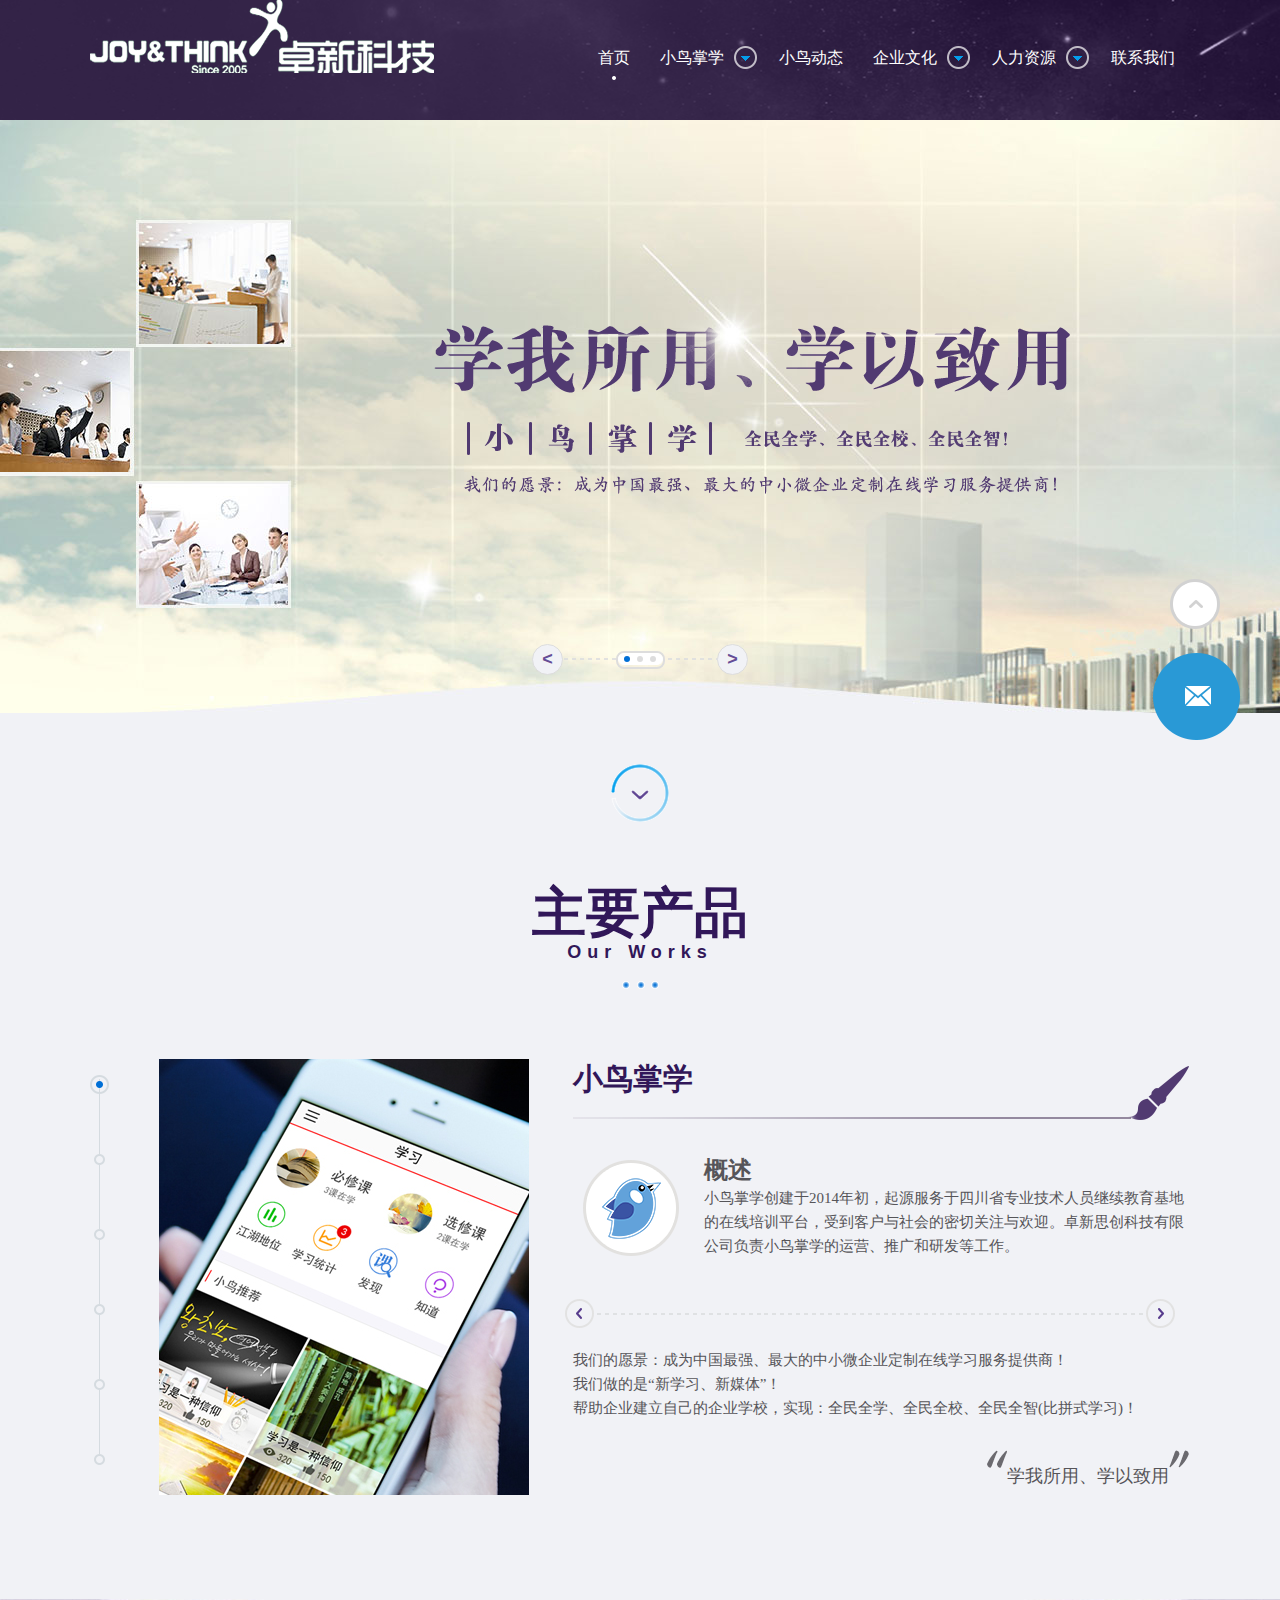
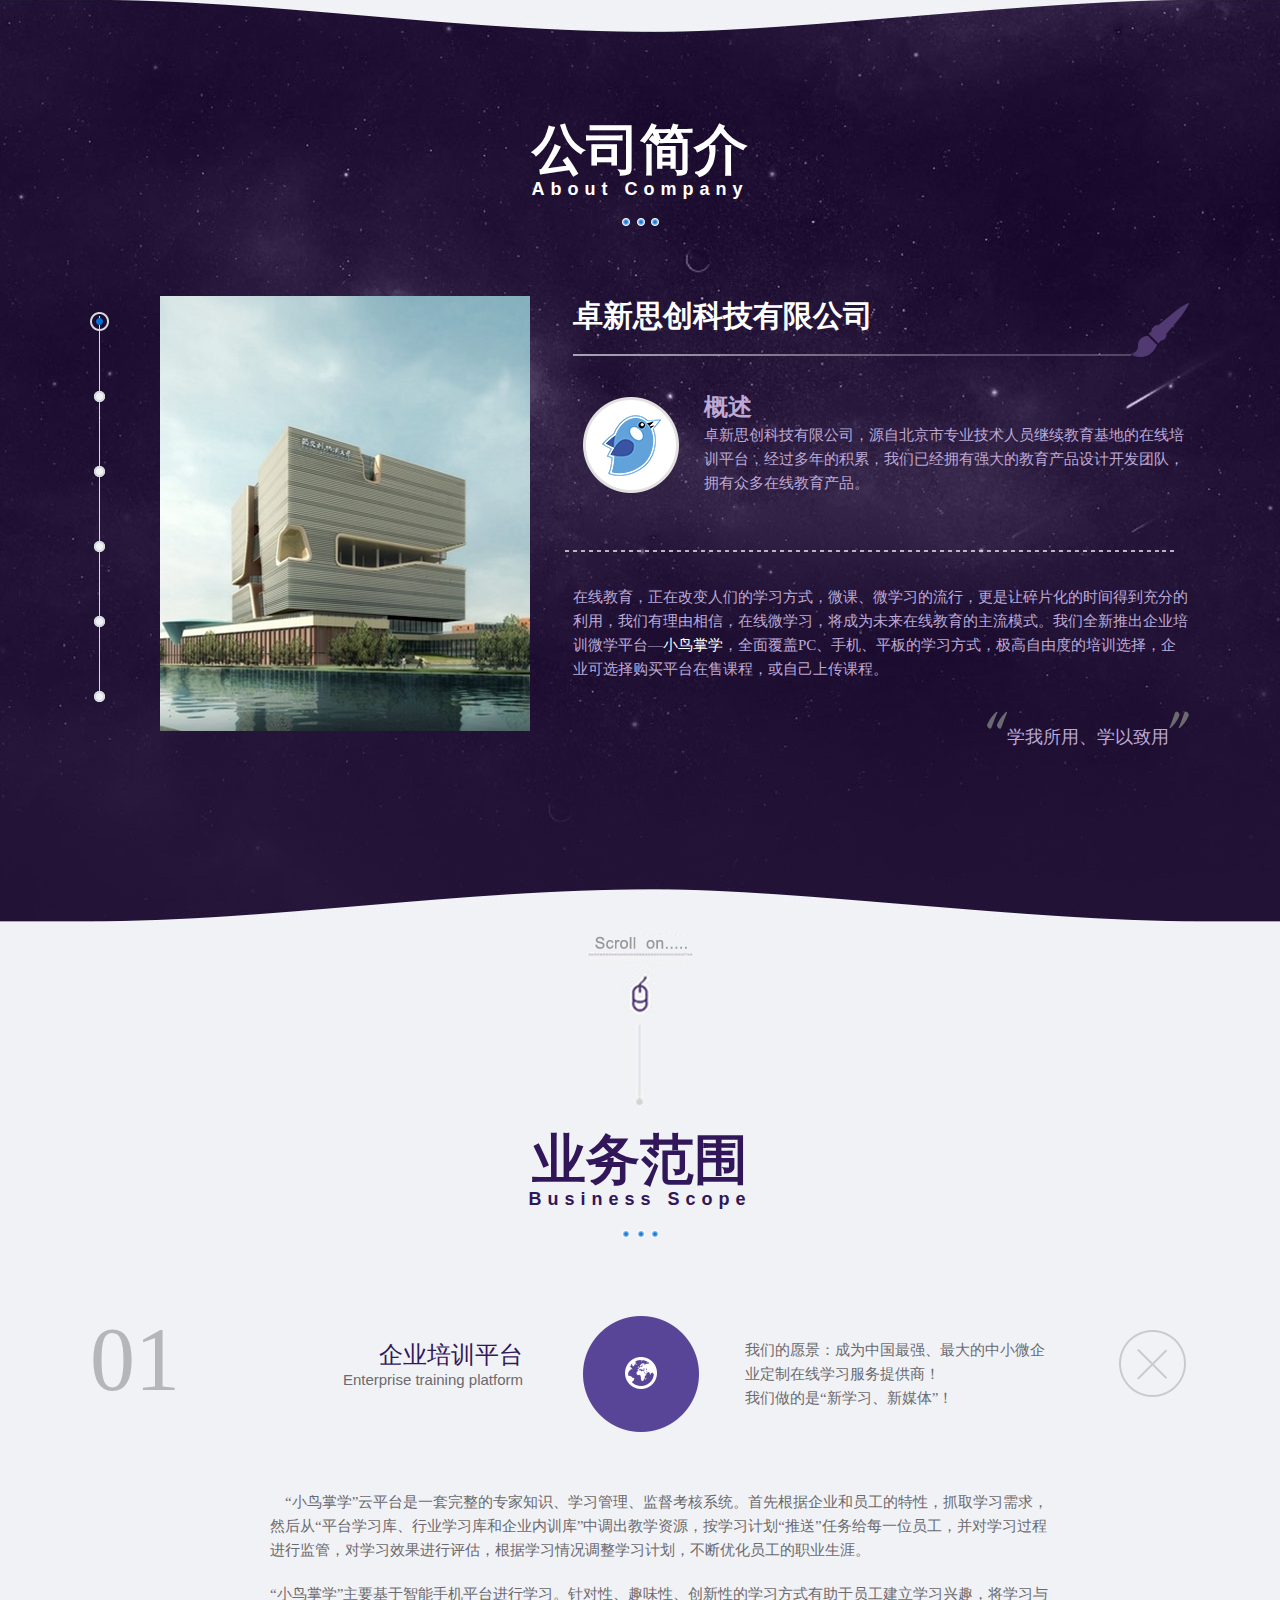
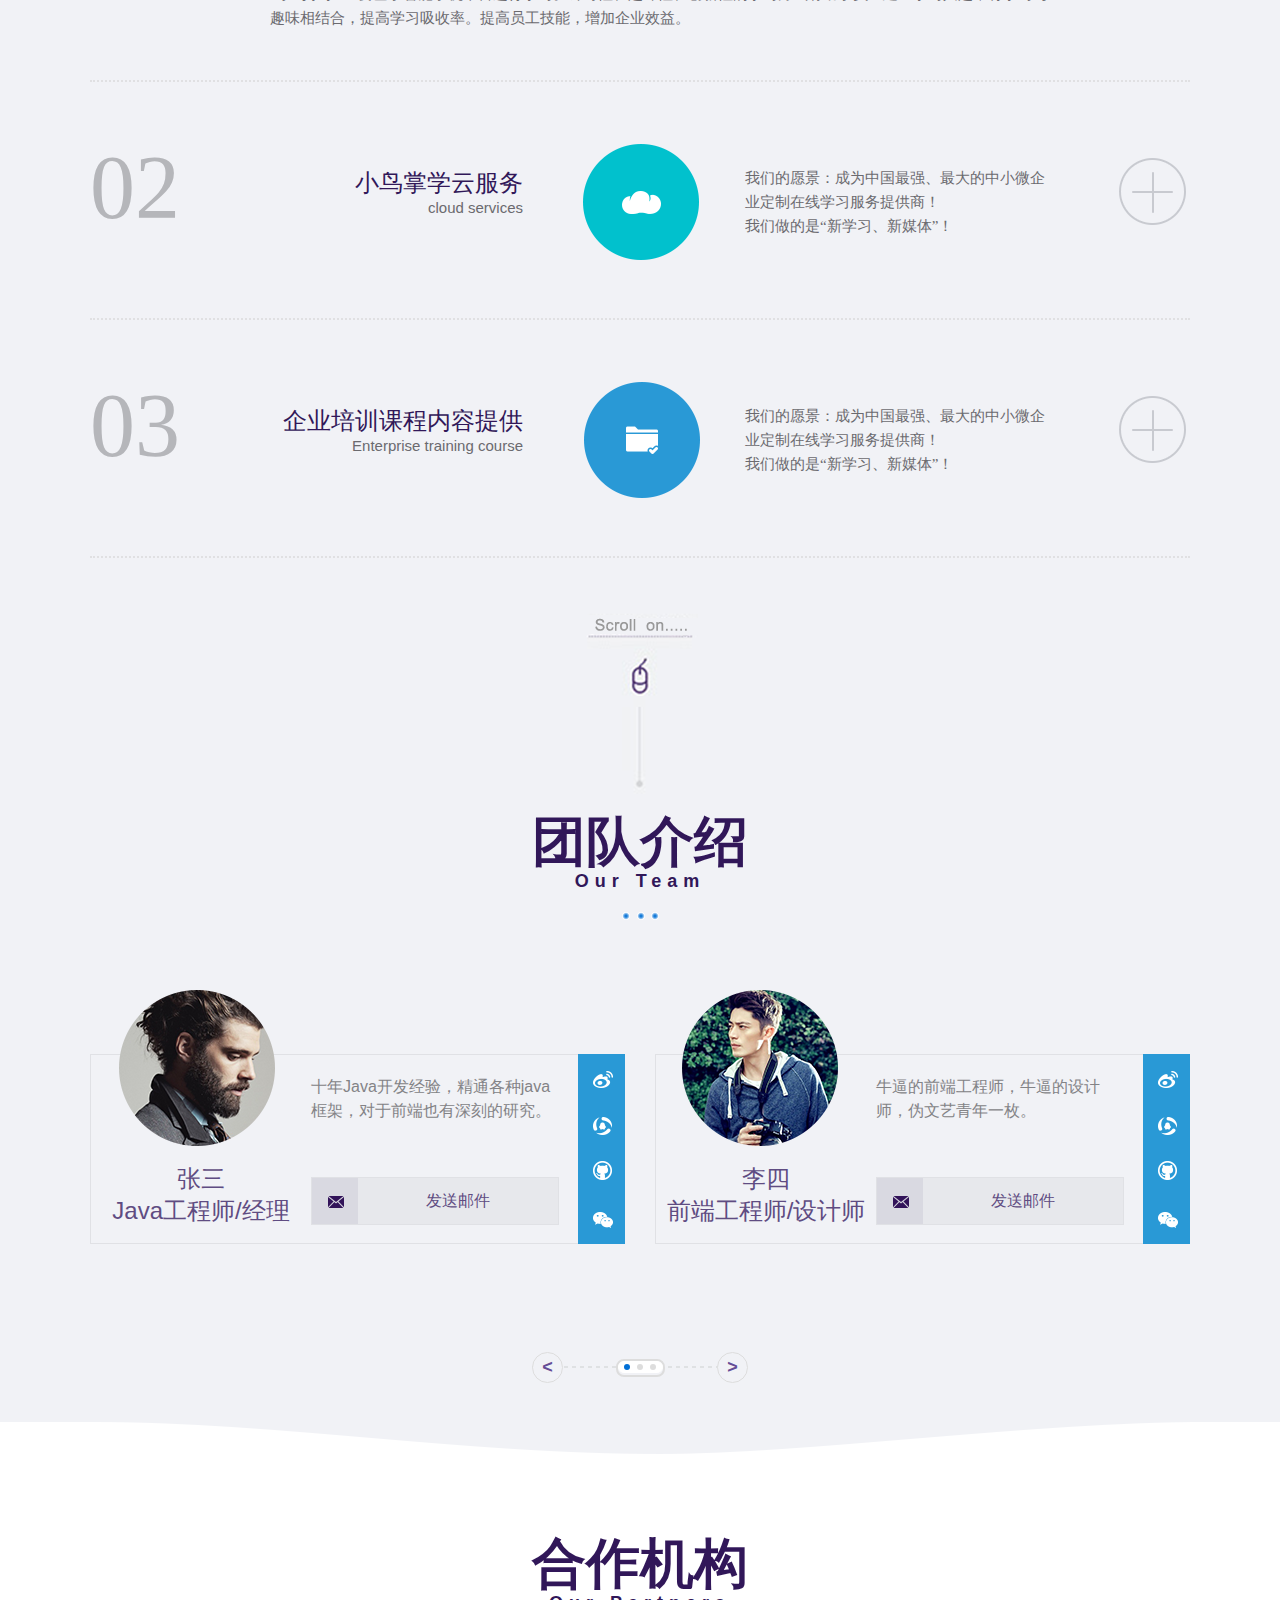
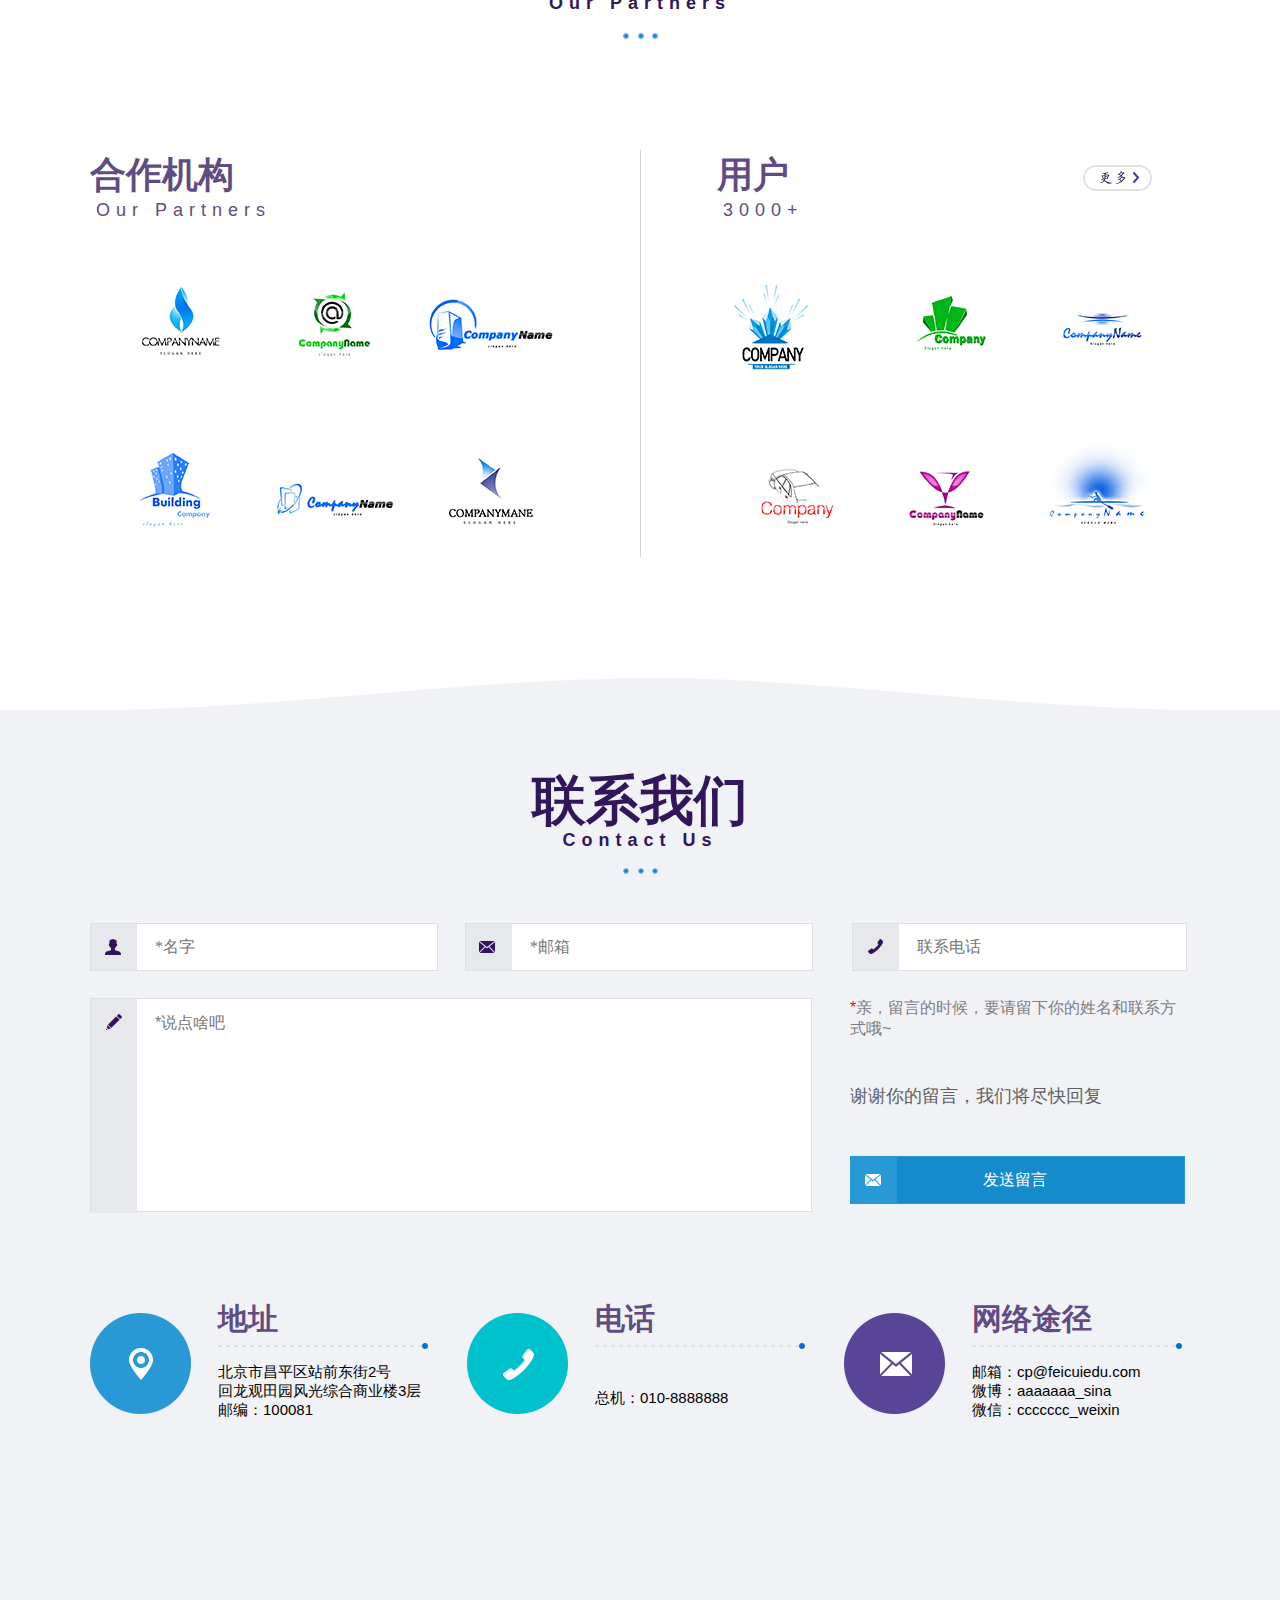
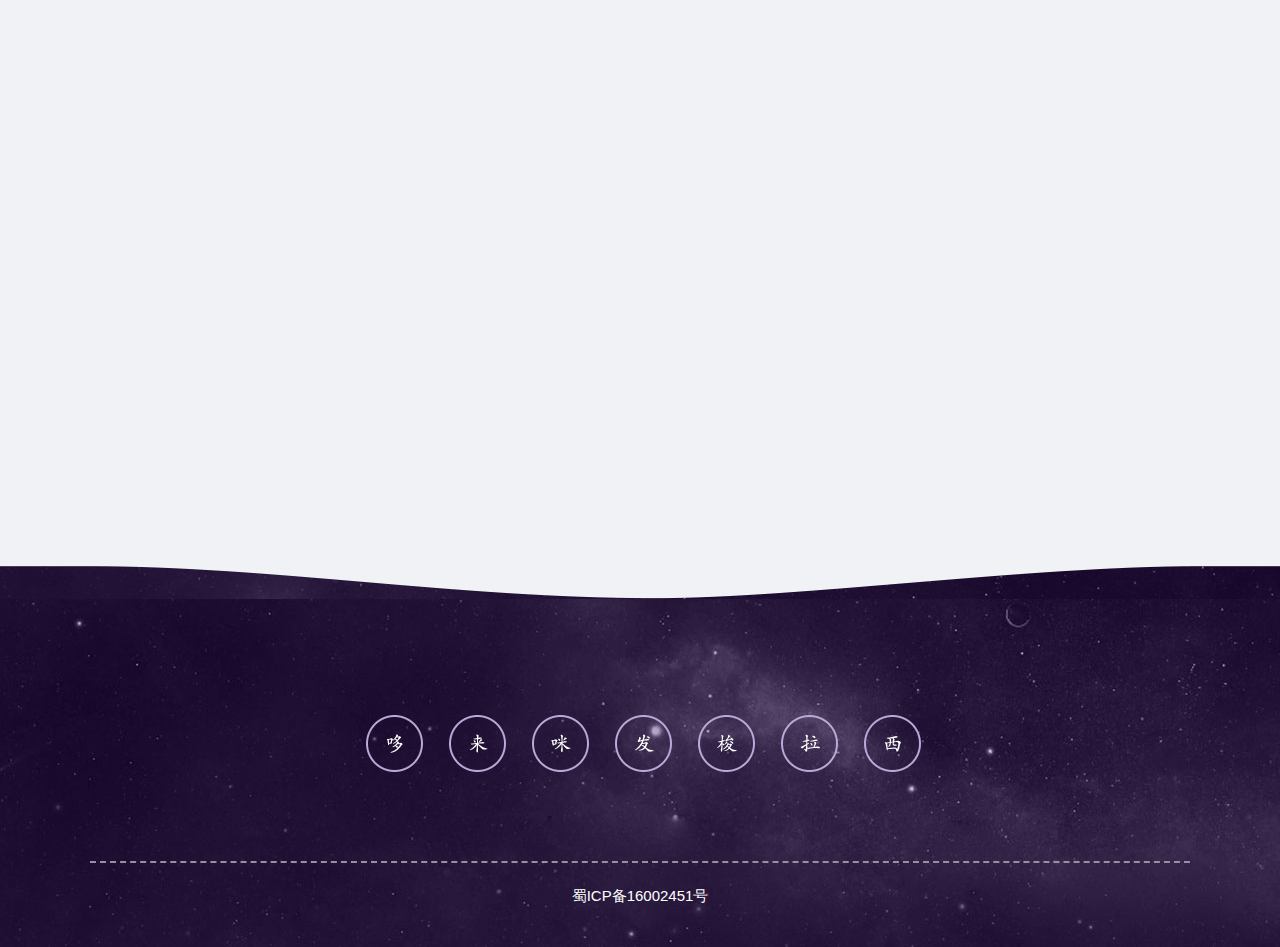
==== index.html @ 9afc0c56 "modify" ====
<!DOCTYPE html>
<html>
<head lang="en">
    <meta charset="UTF-8">
    <title>首页</title>
    <link rel="stylesheet" href="css/index.css"/>
    <link rel="stylesheet" href="css/animate.css"/>
    <link rel="stylesheet" href="css/common.css"/>
    <script src="js/jquery-1.8.3.min.js"></script>
    <script src="js/move.js"></script>
    <script src="js/index.js"></script>
    <script src="js/footer-music.js"></script>
    <script src="js/scroll-Top.js"></script>

</head>
<body>
    <!--头部导航开始-->
    <div class="header-box">
        <div class="header">
            <div class="logo"><img src="images/navlog.png" alt=""/></div>
            <div class="nav">
             <div class="navItem now"><a onclick="javascript:window.open('index.html');">首页</a></div>
             <div class="navItem downnav">
                 <a>小鸟掌学<span class="icon"></span></a>
                 <ul>
                     <li onclick="javascript:window.open('xiaoniaozhangxue.html');">小鸟掌学首页</li>
                     <li onclick="javascript:window.open('xiaoniaozhangxue.html#1');">小鸟掌学概述</li>
                     <li onclick="javascript:window.open('xiaoniaozhangxue.html#2');">对企业的价值</li>
                     <li onclick="javascript:window.open('xiaoniaozhangxue.html#3');">小鸟掌云</li>
                     <li>微课联盟</li>
                     <li onclick="javascript:window.open('xiaoniaozhangxue.html#4');">App下载</li>
                 </ul>
             </div>
             <div class="navItem"><a onclick="javascript:window.open('list.html?type=xiaoniaoNews');">小鸟动态</a></div>
             <div  class="navItem downnav">
                 <a>企业文化<span class="icon"></span></a>
                 <ul>
                     <li onclick="javascript:window.open('article.html?type=companyIdea');">公司理念</li>
                     <li onclick="javascript:window.open('article.html?type=companyCulture');">公司文化</li>
                     <li onclick="javascript:window.open('article.html?type=companyEnvironment');">公司氛围</li>
                 </ul>
             </div>
             <div  class="navItem downnav">
                 <a>人力资源<span class="icon"></span></a>
                 <ul>
                     <li onclick="javascript:window.open('article.html?type=talents');">人才理念</li>
                     <li onclick="javascript:window.open('article.html?type=team');">团队介绍</li>
                     <li onclick="javascript:window.open('article.html?type=joinUs');">招聘信息</li>
                 </ul>
             </div>
             <div class="navItem"><a onclick="javascript:window.open('article.html?type=telUs');">联系我们</a></div>
            </div>
        </div>
    </div>
    <!--轮播-->
    <div class="banner-wrap">
        <!--单个bonner-->
        <div class="banner_pic banner_01" >
            <div class="banner_pic_contents">
                <img class="image01" src="images/banner01_01.png" />
                <img class="image02" src="images/banner01_02.png" />
                <img class="image03" src="images/banner01_03.png" />
            </div>
        </div>

        <div class="banner_pic banner_02" style="display: none">
            <div class="banner_pic_contents">
                <img class="image01" src="images/banner02_01.png" />
                <img class="image02" src="images/banner02_02.png" />
                <img class="image03" src="images/banner02_03.png" />
            </div>
        </div>

        <div class="banner_pic banner_03" style="display: none">
            <div class="banner_pic_contents">
                <img class="image01" src="images/banner03_01.png" />
                <img class="image02" src="images/banner03_02.png" />
                <img class="image03" src="images/banner01_03.png" />
            </div>
        </div>
        <!--点击选择操作-->
        <div class="clickbtn banner-change">
            <span class="pre">&lt;</span>
            <div class="middle-dots">
                <div class="dots-wrap">
                    <span class="now"></span>
                    <span></span>
                    <span class="last" style="margin-right: 0"></span>
                </div>
            </div>
            <span class="next">&gt;</span>

        </div>
    </div>
    <!--主要产品-->
    <div class="main_product bufen" id="chanping">
        <img  style=" margin-top: 50px" src="images/mainProduct_icon01.png" alt=""/>
        <h1 style="margin-top:60px;line-height: 60px">主要产品</h1>
        <h2>Our Works</h2>
        <img style="margin-top: 18px" src="images/three_points01.png" alt=""/>
        <!--主要内容部分-->
        <div class="content-wrap">
            <div class="list-line">
                <div class="list-lineBtn now"><i></i><span></span></div>
                <div class="list-lineBtn"><i></i><span></span></div>
                <div class="list-lineBtn"><i></i><span></span></div>
                <div class="list-lineBtn"><i></i><span></span></div>
                <div class="list-lineBtn"><i></i><span></span></div>
                <div class="list-lineBtn"><i></i><span></span></div>
            </div>
           <div class="contents">
               <div class="content_item" style="display: block">
                   <div class="content-left">
                       <img src="images/mainProduct_image01.jpg" alt=""/>
                   </div>
                   <div class="content-right">
                       <h1>小鸟掌学<span class="pen"></span></h1>
                        <div class="text-body">
                          <div class="p1">
                            <img src="images/bird_icon.png" alt=""/>
                              <h2>概述</h2>
                            <p>小鸟掌学创建于2014年初，起源服务于四川省专业技术人员继续教育基地的在线培训平台，受到客户与社会的密切关注与欢迎。卓新思创科技有限公司负责小鸟掌学的运营、推广和研发等工作。</p>
                          </div>
                          <div class="p2">
                              <p>我们的愿景：成为中国最强、最大的中小微企业定制在线学习服务提供商！</p>
                              <p>我们做的是“新学习、新媒体”！</p>
                              <p>帮助企业建立自己的企业学校，实现：全民全学、全民全校、全民全智(比拼式学习)！</p>
                          </div>
                          <div class="tip">
                              <img src="images/yinhao_you.png" alt=""/>
                              <div>学我所用、学以致用</div>
                              <img src="images/yinhao_zuo.png" alt=""/>
                          </div>
                      </div>
                   </div>
               </div>
               <div class="content_item">
                   <div class="content-left">
                       <img src="images/mainProduct_image02.jpg" alt=""/>
                   </div>
                   <div class="content-right">
                       <h1>小鸟掌学<span class="pen"></span></h1>
                       <div class="text-body">
                           <div class="p2">
                               <p style="padding-top:30px;">随着智能手机应用，微学习（即微观背景下的学习）已经开始飞速蔓延，通过对学习内容或者学习时间进行分割，使学员对学习内容进行碎片化的学习，在企业内它可以以正式或随意的方式推送给学员。作为一种人才培养方式，微课能较好的补充实体培训中无法实现的可移动性、持续性、重复性、随时随地等不足。这有助于企业建立规范的培养体系，提高全员素质，从而达到提升企业经济效益，并建立一支忠诚善战的员工队伍。</p>
                           </div>
                           <div class="tip" style="margin-top: 100px">
                               <img src="images/yinhao_you.png" alt=""/>
                               <div>学我所用、学以致用</div>
                               <img src="images/yinhao_zuo.png" alt=""/>
                           </div>
                       </div>
                   </div>
               </div>
               <div class="content_item">
                   <div class="content-left">
                       <img src="images/mainProduct_image03.jpg" alt=""/>
                   </div>
                   <div class="content-right">
                       <h1>小鸟掌学<span class="pen"></span></h1>
                       <div class="text-body">
                           <div class="p2">
                               <p style="margin-top:20px;">1)	帮助企业转变为学习型组织，促进全员持续学习；</p>
                               <p>2)	加速企业内部知识的传播，提高管理、操作和经验技巧的传承；</p>
                               <p>3)	营造企业比拼式学习氛围，挖掘实战精华</p>
                               <p style="margin-top:120px;">4)	降低企业培训的时间和金钱成本 ，提高培训效率和培训质量；</p>
                               <p>5)	增加凝聚力，提高员工的忠诚度，做到“上下同欲”；</p>
                               <p>6)	增强企业供应商、经销商的知识技能的提高，形成“供应链学习模式”；</p>
                           </div>

                       </div>
                   </div>
               </div>
               <div class="content_item">
                   <div class="content-left">
                       <img src="images/mainProduct_image04.jpg" alt=""/>
                   </div>
                   <div class="content-right">
                       <h1>小鸟掌学 云平台<span class="pen"></span></h1>
                       <div class="text-body" style="padding-top:10px; line-height:28px;">
                           <div class="p2">
                               <p style="line-height:26px;"><span style="float:left;color:#311759;">“小鸟掌学”云平台</span>是一套完整的专家知识、学习管理、监督考核系统。首先根据企业和员工的特性，抓取学习需求，然后从“平台学习库、行业学习库和企业内训库”中调出教学资源，按学习计划“推送”任务给每一位员工，并对学习过程进行监管，对学习效果进行评估，根据学习情况调整学习计划，不断优化员工的职业生涯。</p>
                               <p style="line-height:26px;margin-top:100px;">“小鸟掌学”主要基于智能手机平台进行学习。针对性、趣味性、创新性的学习方式有助于员工建立学习兴趣，将学习与趣味相结合，提高学习吸收率。提高员工技能，增加企业效益</p>
                           </div>

                       </div>
                   </div>
               </div>
               <div class="content_item">
                   <div class="content-left">
                       <img src="images/mainProduct_image05.jpg" alt=""/>
                   </div>
                   <div class="content-right">
                       <h1>“小鸟掌学”云平台<span class="pen"></span></h1>
                       <div class="text-body" style="padding-top:10px; line-height:28px;">
                           <div class="p2">
                               <p style="margin-top:20px;">“小鸟掌学”云平台是企业战略变革的工具；</p>
                               <p>“小鸟掌学”云平台是企业文化重要的组成部分；</p>
                               <p>“小鸟掌学”云平台是企业培训的重要支撑手段和实施保障机制；</p>
                               <p style="margin-top:110px;">“小鸟掌学”云平台是企业上下游意识形态统一的桥梁；</p>
                               <p>“小鸟掌学”云平台是企业经验分享的平台；</p>
                           </div>

                       </div>
                   </div>
               </div>
               <div class="content_item">
                   <div class="content-left">
                       <img src="images/mainProduct_image06.jpg" alt=""/>
                   </div>
                   <div class="content-right">
                       <h1>“小鸟掌学”云平台<span class="pen"></span></h1>
                       <div class="text-body" style="padding-top:10px; line-height:28px;">
                           <div class="p2">
                               <p style="line-height:26px; margin-top:20px;"><span>“小鸟掌学”云平台</span>本质上是一种正规化教学管理机制，但它更突破了时间、地域、成本、固定性的限制（绝非在线浏览网页，看电子书籍和一些视音频上）。“小鸟掌学”改变了企业现有培训的“双高困局”（高成本、高误工），实现了 “双低学习模式”（低成本、低误工）。</p>
                               <p style="line-height:26px; margin-top:90px;">当今，科学技术迅猛发展，社会文化不断进步，“终身教育、终身学习”将被越来越多的人所认识。面对未来，小鸟掌学将不断努力，以一流的运营和服务，成为企业首选的、长期的、可信赖的学习资源提供商、运营服务提供商，为社会各行各业的发展和国家经济实力的增强，做出新的贡献。</p>
                           </div>

                       </div>
                   </div>
               </div>
           </div>
            <div class="change_btn">
                <span class="pre"></span>
                <span class="next"></span>
            </div>
        </div>
    </div>
   <!--公司简介-->
    <div class="companyintroduce_wrap ">
        <div class="bufen companyintroduce main_product">
            <h1 style="padding-top:120px;line-height: 60px">公司简介</h1>
            <h2 style="color: #fff">About Company</h2>
            <img style="margin-top: 18px" src="images/three_points01.png" alt=""/>
            <!--主要内容部分-->
            <div class="content-wrap">
                <div class="list-line">
                    <div class="list-lineBtn now"><i></i><span></span></div>
                    <div class="list-lineBtn"><i></i><span></span></div>
                    <div class="list-lineBtn"><i></i><span></span></div>
                    <div class="list-lineBtn"><i></i><span></span></div>
                    <div class="list-lineBtn"><i></i><span></span></div>
                    <div class="list-lineBtn"><i></i><span></span></div>
                </div>
                <div class="contents">
                    <div class="content_item" style="display: block">
                        <div class="content-left">
                            <img src="images/jianjie_img01.png" alt=""/>
                        </div>
                        <div class="content-right">
                            <h1>卓新思创科技有限公司<span class="pen"></span></h1>
                            <div class="text-body">
                                <div class="p1">
                                    <img src="images/bird_icon.png" alt=""/>
                                    <h2>概述</h2>
                                    <p>卓新思创科技有限公司，源自北京市专业技术人员继续教育基地的在线培训平台，经过多年的积累，我们已经拥有强大的教育产品设计开发团队，拥有众多在线教育产品。</p>
                                </div>
                                <div class="p2">
                                    <p>在线教育，正在改变人们的学习方式，微课、微学习的流行，更是让碎片化的时间得到充分的利用，我们有理由相信，在线微学习，将成为未来在线教育的主流模式。我们全新推出企业培训微学平台—<span style="color: #fff">小鸟掌学</span>，全面覆盖PC、手机、平板的学习方式，极高自由度的培训选择，企业可选择购买平台在售课程，或自己上传课程。</p>
                                </div>
                                <div class="tip">
                                    <img src="images/yinhao_you.png" alt=""/>
                                    <div>学我所用、学以致用</div>
                                    <img src="images/yinhao_zuo.png" alt=""/>
                                </div>
                            </div>
                        </div>
                    </div>
                </div>
                <div class="change_btn">

                </div>
            </div>
        </div>
    </div>
    <!--业务范围-->
    <div class="yewu bufen">
        <img style="margin-top: 8px" src="images/scroll_on.png" alt=""/>
        <h1  style=" margin-top:-10px;line-height:60px">业务范围</h1>
        <h2>Business Scope</h2>
        <img style="margin-top:20px;margin-bottom: 70px" src="images/three_points01.png" alt=""/>
        <div class="yewucontent_wrap">
            <div class="yewucontent">
                <div class="simple">
                    <div class="number">01</div>
                    <div class="title">
                       <h1>企业培训平台</h1>
                        <p  style="width:285px ">Enterprise training platform</p>
                    </div>
                    <div class="middle-img"><img src="images/yewucenter01.png" alt=""/></div>
                    <div class="description">
                        <p>我们的愿景：成为中国最强、最大的中小微企业定制在线学习服务提供商！</p>
                        <p>我们做的是“新学习、新媒体”！</p>
                    </div>
                    <div class="down_icon zhankai"></div>
                </div>
                <div class="yuwucontent-detail" style="display: block">
                    <p>&nbsp;&nbsp;&nbsp;&nbsp;“小鸟掌学”云平台是一套完整的专家知识、学习管理、监督考核系统。首先根据企业和员工的特性，抓取学习需求，然后从“平台学习库、行业学习库和企业内训库”中调出教学资源，按学习计划“推送”任务给每一位员工，并对学习过程进行监管，对学习效果进行评估，根据学习情况调整学习计划，不断优化员工的职业生涯。</p>
                    <p>“小鸟掌学”主要基于智能手机平台进行学习。针对性、趣味性、创新性的学习方式有助于员工建立学习兴趣，将学习与趣味相结合，提高学习吸收率。提高员工技能，增加企业效益。</p>
                </div>
            </div>

            <div class="yewucontent">
                <div class="simple">
                    <div class="number">02</div>
                    <div class="title">
                        <h1>小鸟掌学云服务</h1>
                        <p  style="width:285px ">cloud services</p>
                    </div>
                    <div class="middle-img"><img src="images/yewucenter02.png" alt=""/></div>
                    <div class="description">
                        <p>我们的愿景：成为中国最强、最大的中小微企业定制在线学习服务提供商！</p>
                        <p>我们做的是“新学习、新媒体”！</p>
                    </div>
                    <div class="down_icon"></div>
                </div>
                <div class="yuwucontent-detail">
                    <p>&nbsp;&nbsp;&nbsp;&nbsp;“小鸟掌学”云平台是一套完整的专家知识、学习管理、监督考核系统。首先根据企业和员工的特性，抓取学习需求，然后从“平台学习库、行业学习库和企业内训库”中调出教学资源，按学习计划“推送”任务给每一位员工，并对学习过程进行监管，对学习效果进行评估，根据学习情况调整学习计划，不断优化员工的职业生涯。</p>
                    <p>“小鸟掌学”主要基于智能手机平台进行学习。针对性、趣味性、创新性的学习方式有助于员工建立学习兴趣，将学习与趣味相结合，提高学习吸收率。提高员工技能，增加企业效益。</p>
                    <p>我们的愿景：成为中国最强、最大的中小微企业定制在线学习服务提供商！</p>
                    <p>我们做的是“新学习、新媒体”！</p>
                    <p>我们的愿景：成为中国最强、最大的中小微企业定制在线学习服务提供商！</p>
                    <p>我们做的是“新学习、新媒体”！</p>
                </div>
            </div>

            <div class="yewucontent">
                <div class="simple">
                    <div class="number">03</div>
                    <div class="title">
                        <h1>企业培训课程内容提供</h1>
                        <p  style="width:285px ">Enterprise training course</p>
                    </div>
                    <div class="middle-img"><img src="images/yewucenter03.png" alt=""/></div>
                    <div class="description">
                        <p>我们的愿景：成为中国最强、最大的中小微企业定制在线学习服务提供商！</p>
                        <p>我们做的是“新学习、新媒体”！</p>
                    </div>
                    <div class="down_icon"></div>
                </div>
                <div class="yuwucontent-detail">
                    <p>&nbsp;&nbsp;&nbsp;&nbsp;“小鸟掌学”云平台是一套完整的专家知识、学习管理、监督考核系统。首先根据企业和员工的特性，抓取学习需求，然后从“平台学习库、行业学习库和企业内训库”中调出教学资源，按学习计划“推送”任务给每一位员工，并对学习过程进行监管，对学习效果进行评估，根据学习情况调整学习计划，不断优化员工的职业生涯。</p>
                    <p>“小鸟掌学”主要基于智能手机平台进行学习。针对性、趣味性、创新性的学习方式有助于员工建立学习兴趣，将学习与趣味相结合，提高学习吸收率。提高员工技能，增加企业效益。</p>
                </div>
            </div>
        </div>

    </div>
    <!--团队成员-->
    <div class="bufen team">
        <img style="margin-top: 8px" src="images/scroll_on.png" alt=""/>
        <h1  style=" margin-top:-10px;line-height:60px">团队介绍</h1>
        <h2>Our Team</h2>
        <img style="margin-top:20px;margin-bottom: 70px" src="images/three_points01.png" alt=""/>
        <div class="teamcontent-wrap">
            <!--点击变换按钮-->
            <div class="clickbtn team-change">
                <span class="pre">&lt;</span>
                <div class="middle-dots">
                    <div class="dots-wrap">
                        <span class="now"></span>
                        <span></span>
                        <span class="last" style="margin-right: 0"></span>
                    </div>
                </div>
                <span class="next">&gt;</span>
            </div>
            <!--团队成员内容-->
            <div class="teammove-wrap">
                <div class="teammove">
                    <div class="twoteam-wrap">
                        <div class="team-box">
                            <div class="head-photo"><img src="images/team_img03.png" alt=""/><span class="addmore"></span></div>
                            <div class="name-wrap">
                                <div class="name">刘三</div>
                                <div class="job">合伙人</div>
                            </div>
                            <div class="description">暂未更新，敬请期待！</div>
                            <div class="send-email"><i class="icon"></i><span>发送邮件</span></div>
                            <div class="contact-style">
                                <div class="bolg"></div>
                                <div class="qq"></div>
                                <div class="github"></div>
                                <div class="daxiang"></div>
                            </div>
                        </div>
                        <div class="team-box">
                            <div class="head-photo"><img src="images/team_img03.png" alt=""/><span class="addmore"></span></div>
                            <div class="name-wrap">
                                <div class="name">朱九</div>
                                <div class="job">行政</div>
                            </div>
                            <div class="description">暂未更新，敬请期待！</div>
                            <div class="send-email"><i class="icon"></i><span>发送邮件</span></div>
                            <div class="contact-style">
                                <div class="bolg"></div>
                                <div class="qq"></div>
                                <div class="github"></div>
                                <div class="daxiang"></div>
                            </div>
                        </div>
                    </div>
                    <div class="twoteam-wrap">
                        <div class="team-box">
                            <div class="head-photo"><img src="images/teamer01.png" alt=""/><span class="addmore"></span></div>
                            <div class="name-wrap">
                                <div class="name">张三</div>
                                <div class="job">Java工程师/经理</div>
                            </div>
                            <div class="description">十年Java开发经验，精通各种java框架，对于前端也有深刻的研究。</div>
                            <div class="send-email"><i class="icon"></i><span>发送邮件</span></div>
                            <div class="contact-style">
                                <div class="bolg"></div>
                                <div class="qq"></div>
                                <div class="github"></div>
                                <div class="daxiang"></div>
                            </div>
                        </div>
                        <div class="team-box">
                            <div class="head-photo"><img src="images/teamer02.png" alt=""/><span class="addmore"></span></div>
                            <div class="name-wrap">
                                <div class="name">李四</div>
                                <div class="job">前端工程师/设计师</div>
                            </div>
                            <div class="description">牛逼的前端工程师，牛逼的设计师，伪文艺青年一枚。</div>
                            <div class="send-email"><i class="icon"></i><span>发送邮件</span></div>
                            <div class="contact-style">
                                <div class="bolg"></div>
                                <div class="qq"></div>
                                <div class="github"></div>
                                <div class="daxiang"></div>
                            </div>
                        </div>
                    </div>
                    <div class="twoteam-wrap">
                        <div class="team-box">
                            <div class="head-photo"><img src="images/team_img03.png" alt=""/><span class="addmore"></span></div>
                            <div class="name-wrap">
                                <div class="name">王五</div>
                                <div class="job">技术支持</div>
                            </div>
                            <div class="description">暂未更新</div>
                            <div class="send-email"><i class="icon"></i><span>发送邮件</span></div>
                            <div class="contact-style">
                                <div class="bolg"></div>
                                <div class="qq"></div>
                                <div class="github"></div>
                                <div class="daxiang"></div>
                            </div>
                        </div>
                        <div class="team-box">
                            <div class="head-photo"><img src="images/team_img03.png" alt=""/><span class="addmore"></span></div>
                            <div class="name-wrap">
                                <div class="name">赵六</div>
                                <div class="job">合伙人</div>
                            </div>
                            <div class="description">暂未更新</div>
                            <div class="send-email"><i class="icon"></i><span>发送邮件</span></div>
                            <div class="contact-style">
                                <div class="bolg"></div>
                                <div class="qq"></div>
                                <div class="github"></div>
                                <div class="daxiang"></div>
                            </div>
                        </div>
                    </div>
                    <div class="twoteam-wrap">
                        <div class="team-box">
                            <div class="head-photo"><img src="images/team_img03.png" alt=""/><span class="addmore"></span></div>
                            <div class="name-wrap">
                                <div class="name">刘三</div>
                                <div class="job">合伙人</div>
                            </div>
                            <div class="description">暂未更新，敬请期待！</div>
                            <div class="send-email"><i class="icon"></i><span>发送邮件</span></div>
                            <div class="contact-style">
                                <div class="bolg"></div>
                                <div class="qq"></div>
                                <div class="github"></div>
                                <div class="daxiang"></div>
                            </div>
                        </div>
                        <div class="team-box">
                            <div class="head-photo"><img src="images/team_img03.png" alt=""/><span class="addmore"></span></div>
                            <div class="name-wrap">
                                <div class="name">朱九</div>
                                <div class="job">行政</div>
                            </div>
                            <div class="description">暂未更新，敬请期待！</div>
                            <div class="send-email"><i class="icon"></i><span>发送邮件</span></div>
                            <div class="contact-style">
                                <div class="bolg"></div>
                                <div class="qq"></div>
                                <div class="github"></div>
                                <div class="daxiang"></div>
                            </div>
                        </div>
                    </div>
                    <div class="twoteam-wrap">
                        <div class="team-box">
                            <div class="head-photo"><img src="images/teamer01.png" alt=""/><span class="addmore"></span></div>
                            <div class="name-wrap">
                                <div class="name">张三</div>
                                <div class="job">Java工程师/经理</div>
                            </div>
                            <div class="description">十年Java开发经验，精通各种java框架，对于前端也有深刻的研究。</div>
                            <div class="send-email"><i class="icon"></i><span>发送邮件</span></div>
                            <div class="contact-style">
                                <div class="bolg"></div>
                                <div class="qq"></div>
                                <div class="github"></div>
                                <div class="daxiang"></div>
                            </div>
                        </div>
                        <div class="team-box">
                            <div class="head-photo"><img src="images/teamer02.png" alt=""/><span class="addmore"></span></div>
                            <div class="name-wrap">
                                <div class="name">李四</div>
                                <div class="job">前端工程师/设计师</div>
                            </div>
                            <div class="description">牛逼的前端工程师，牛逼的设计师，伪文艺青年一枚。</div>
                            <div class="send-email"><i class="icon"></i><span>发送邮件</span></div>
                            <div class="contact-style">
                                <div class="bolg"></div>
                                <div class="qq"></div>
                                <div class="github"></div>
                                <div class="daxiang"></div>
                            </div>
                        </div>
                    </div>

                </div>
        </div>
        </div>
    </div>
    <!--合作机构-->
    <div class="hezuo">
        <div class=" bufen">
            <img src="images/hezuo_topbg.png" alt=""/>
            <h1 style="margin-top:76px;line-height: 60px">合作机构</h1>
            <h2 >Our Partners</h2>
            <img style="margin-top: 18px;margin-bottom: 40px" src="images/three_points01.png" alt=""/>
            <!--内容区-->
            <div class="hezuocontent">
                <div class="partners">
                    <h1 style="line-height: 50px">合作机构</h1>
                    <h2>Our Partners</h2>
                    <div class="partnercontent-box">
                        <div><img src="images/partner01.png" alt=""/></div>
                        <div><img src="images/partner02.png" alt=""/></div>
                        <div><img src="images/partner03.png" alt=""/></div>
                        <div><img src="images/partner04.png" alt=""/></div>
                        <div><img src="images/partner05.png" alt=""/></div>
                        <div><img src="images/partner06.png" alt=""/></div>
                    </div>
                </div>
                <div class="users">
                    <h1 style="line-height: 50px">用户</h1>
                    <h2>3000+</h2>
                    <a class="more"></a>
                    <div class="usercontent-box">
                        <div><img src="images/user01.png" alt=""/></div>
                        <div><img src="images/user02.png" alt=""/></div>
                        <div><img src="images/user03.png" alt=""/></div>
                        <div><img src="images/user04.png" alt=""/></div>
                        <div><img src="images/user05.png" alt=""/></div>
                        <div><img src="images/user06.png" alt=""/></div>
                    </div>
                </div>
            </div>
            <img  src="images/hezuo_bottombg.png" alt=""/>
        </div>
    </div>
    <!--联系我们-->
    <div class="bufen contactus">
        <h1  style=" margin-top:60px;line-height:60px">联系我们</h1>
        <h2>Contact Us</h2>
        <img style="margin-top:16px;margin-bottom: 48px" src="images/three_points01.png" alt=""/>
        <div class="input-wrap">
            <div class="input-box" style="margin-right: 27px"><i class="icon"></i><input type="text" placeholder="*名字"/></div>
            <div class="input-box" style="margin-right: 39px"><i class="icon" style="background-position:-31px 14px"></i><input type="text" placeholder="*邮箱"/></div>
            <div class="input-box" style="width: 333px"><i class="icon" style="background-position:-79px 14px"></i><input type="text" placeholder="联系电话" style="width: 269px"/></div>
            <div class="input-box textarea"><i style="height: 214px ;background-position:-128px 14px" class="icon" ></i><textarea  placeholder="*说点啥吧"></textarea></div>
            <div class="tip01"><span style="color: red">*</span>亲，留言的时候，要请留下你的姓名和联系方式哦~</div>
            <div class="tip02">谢谢你的留言，我们将尽快回复 </div>
            <div class="input-box sendBtn"><i class="icon"></i><span>发送留言</span></div>
        </div>

        <div class="contact-ways">
            <div class="way-one">
                <img src="images/lianxi_icon01.png" alt=""/>
                <div class="way-content">
                    <h1>地址</h1>
                    <p>北京市昌平区站前东街2号</p>
                    <p>回龙观田园风光综合商业楼3层</p>
                    <p>邮编：100081</p>
                </div>
            </div>

            <div class="way-one">
                <img src="images/lianxi_icon02.png" alt=""/>
                <div class="way-content">
                    <h1>电话</h1>
                    <p style="margin-top:40px;">总机：010-8888888</p>
                </div>
            </div>

            <div class="way-one" style="margin-right: 0">
                <img src="images/lianxi_icon03.png" alt=""/>
                <div class="way-content">
                    <h1>网络途径</h1>
                    <p>邮箱：cp@feicuiedu.com</p>
                    <p>微博：aaaaaaa_sina</p>
                    <p>微信：ccccccc_weixin</p>
                </div>
            </div>

        </div>
    </div>
    <!--地图-->
    <div class="map">
        <div class="map-topimg"><img src="images/map_topimg.png" /></div>
        <div id="allmap" class="all_map_baidu"></div>
        <div class="map-bottomimg"></div>
    </div>

    <!--底部-->
    <div class="footer_wrap">
        <div class="footer">
            <div class="music">
                <span></span>
                <span style="background-image:url(images/yinyue_lai.png)"></span>
                <span style="background-image:url(images/yinyue_mi.png)"></span>
                <span style="background-image:url(images/yinyue_fa.png)"></span>
                <span style="background-image:url(images/yinyue_suo.png)"></span>
                <span style="background-image:url(images/yinyue_la.png)"></span>
                <span style="background-image:url(images/yinyue_xi.png)"></span>
            </div>
            <div class="shenmin" id="beiaishenmin">蜀ICP备16002451号</div>
        </div>
    </div>
    <!--返回顶部-->
    <div class="return-top" id="scrollTop_wrap">
        <div class="scroll_top" id="scrollTop"></div>
        <div class="fixed_contactus" ></div>
    </div>

<!--百度地图js-->
    <script type="text/javascript" src="http://api.map.baidu.com/api?v=2.0&ak=3qkFf2G2rUbWKsNYmc2dDvL7"></script>
    <script type="text/javascript" src="http://api.map.baidu.com/library/SearchInfoWindow/1.5/src/SearchInfoWindow_min.js"></script>
    <link rel="stylesheet" href="http://api.map.baidu.com/library/SearchInfoWindow/1.5/src/SearchInfoWindow_min.css" />
    <script type="text/javascript">
        // 百度地图API功能
        var map = new BMap.Map('allmap');
        var poi = new BMap.Point(104.063296,30.592122);
        map.centerAndZoom(poi, 16);
        //map.enableScrollWheelZoom();

        var content = '<div style="margin:0;line-height:20px;padding:2px;">' +
                '<img src="images/bird_icon.png" alt="" style="float:right;zoom:1;overflow:hidden;width:100px;height:100px;margin-left:3px;"/>' +
                '地址:成都天府新谷10号楼<br/>电话：(028)59928888<br/>简介：小鸟科技位于成都市天府新谷，为小鸟掌云公司综合研发及办公总部。' +
                '</div>';

        //创建检索信息窗口对象
        var searchInfoWindow = null;
        searchInfoWindow = new BMapLib.SearchInfoWindow(map, content, {
            title  : "小鸟科技",      //标题
            width  : 290,             //宽度
            height : 105,              //高度
            panel  : "panel",         //检索结果面板
            enableAutoPan : true,     //自动平移
            searchTypes   :[
                BMAPLIB_TAB_SEARCH,   //周边检索
                BMAPLIB_TAB_TO_HERE,  //到这里去
                BMAPLIB_TAB_FROM_HERE //从这里出发
            ]
        });
        var marker = new BMap.Marker(poi); //创建marker对象
        marker.enableDragging(); //marker可拖拽
        marker.addEventListener("click", function(e){
            searchInfoWindow.open(marker);
        })
        map.addOverlay(marker); //在地图中添加marker
        marker.setAnimation(BMAP_ANIMATION_BOUNCE); //跳动的动画

        var top_left_control = new BMap.ScaleControl({anchor: BMAP_ANCHOR_TOP_LEFT});// 左上角，添加比例尺
        var top_left_navigation = new BMap.NavigationControl();  //左上角，添加默认缩放平移控件
        map.addControl(top_left_control);
        map.addControl(top_left_navigation);

    </script>

</body>
</html>
---- css/index.css ----
*{
    padding: 0;
    margin: 0;
}
li{
    list-style: none;
}
a{
    text-decoration: none;
}
img{
    border: none;
}
body{
    font-family: STKaiti, KaiTi_GB2312, "华文楷体", "宋体", Arial, Helvetica, sans-serif;
    background: #f1f2f6;
    font-size: 16px;
    overflow: scroll;
}
.header-box{
    background:#221236 url(../images/headbg.png) top center;
    min-width:1100px;
}
/*头部导航部分开始*/
.header{
    height: 120px;
    color: #fff;
    width: 1100px;
    margin: 0 auto;
}
.logo{
    float: left;
}
.header .nav{
    float: right;
    height: 25px;
    line-height: 25px;
    margin-top: 45px;
    text-align: right;
}
.nav .navItem{
    float: left;
    position: relative;
    z-index: 666;

}
.nav .navItem a{
    float: left;
    font-size:16px;
    text-align:center;
    padding:0 15px;
    position:relative;
    cursor:pointer;
    height:35px;
}
.nav .navItem.downnav a{
    padding:0 40px 0 15px;
}
.downnav a .icon{
    position: absolute;
    display:block;
    width:25px;
    height:25px;
    right: 6px;
    top: 0;
    background:url(../images/nav_xiajiantou.png) no-repeat;
    z-index: 666;
}
.navItem a:hover{
    background:url(../images/nav_now_bg.png) no-repeat bottom center;
}
.now a{
    background:url(../images/nav_now_bg.png) no-repeat bottom center;}
.navItem ul{
    font-size:16px;
    position:absolute;
    left:-16px;
    top:35px;
    width:180px;
    line-height:40px;
    background:#36264a;
    color:#fff;
    cursor:pointer;
    z-index:666;
    display:none;
}
/*.nav .navItem.downnav:hover  ul {
  display: block;
}*/

.navItem ul li{
    text-align:left;
    padding-left:30px;
}
.navItem ul li:hover{
    color:#fff;
    padding-left:40px;
    transition: padding-left 0.4s ease 0s;
    background:#3498db url(../images/nav_li_bg.png) no-repeat 165px 15px;;
}
/*头部导航部分结束*/

/*轮播开始*/
.banner-wrap{
    height:594px;
    position: relative;
    min-width: 1100px;
}
.banner_pic{
    height:594px;
    width: 100%;
    position: absolute;
    top: 0;
    left:0;

}
.banner_01{
    background: url("../images/banner01_bg.jpg") no-repeat top center;
}
.banner_pic_contents{
    width:1100px;
    margin:0 auto;
    position:relative;
}
.banner_01 .image01{
    position:absolute;
    top:204px;
    left:343px;
}
.banner_01 .image02{
    position:absolute;
    top:300px;
    left:375px;
}
.banner_01 .image03{
    position:absolute;
    top:354px;
    left:374px;
}
.banner_02{
    background:url(../images/banner02_bg.jpg) no-repeat top center;
}

.banner_02 .image01{
    position:absolute;
    top:177px;
    left:61px;
}
.banner_02 .image02{
    position:absolute;
    top:70px;
    left:261px;
}
.banner_02 .image03{
    position:absolute;
    top:195px;
    left:270px;
}
.banner_03 {
    background: url(../images/banner01_bg.jpg) no-repeat top center;
}
.banner_03 .image01{
    position:absolute;
    top:189px;
    left:384px;
}
.banner_03 .image02{
    position:absolute;
    top:298px;
    left:397px;
}
.banner_03 .image03{
    position:absolute;
    top:354px;
    left:374px;
}
.clickbtn{
    position: absolute;
    left: 50%;
    margin-left: -108px;
    width: 216px;
    bottom:40px;
    z-index:66;
    height:30px;
    background:url(../images/next&prev_line.png) no-repeat left center;
}
.clickbtn > span{
    position:absolute;
    top:0;
    height:29px;
    width:29px;
    border-radius: 50%;
    text-align: center;
    font-size:18px;
    font-weight: bold;
    border: 1px solid #ddd;
    color: #654d96;
    line-height: 29px;
    cursor:pointer;
    background: #f1f2f6;
}
.clickbtn  > .next{
    right:0;
    cursor:pointer;}

.clickbtn  .middle-dots{
    width: 45px;
    height: 14px;
    margin: 0 auto;
    border: 2px solid #ddd;
    border-radius: 8px;
    margin-top:7px ;
}
.clickbtn  .dots-wrap{
    height: 10px;
    border: 1px solid #fff;
    border-radius: 8px;
    background: #fff;
    padding-left: 5px;
}

.dots-wrap span{
    display:block;
    float:left;
    width:6px;
    height:6px;
    margin-right:7px;
    margin-top:2px;
    border-radius: 3px;
    background: #ddd;
    cursor:pointer;
}
.dots-wrap span.now{
    background: #006fd6;
}  /*轮播结束*/

/*主要产品开始*/
.bufen {
    width: 1100px;
    margin: 0 auto;
}
.bufen >img{
    margin: 0 auto;
    display: block;
}
.bufen >h1, .bufen >h2 {
    text-align: center;
    font-size:54px;
    color:#311759;
}
.bufen >h2{
    font-family:Arial, Helvetica, sans-serif;
    font-size:18px;
    letter-spacing:6px; /*设置字母间的间距*/
}
.main_product .content-wrap{
    height: 540px;
    position: relative;
    margin-top: 70px;
}
/*左边的链接线开始*/
.content-wrap .list-line{
    width: 19px;
    height: 384px;
    margin-right:50px;
    background: url("../images/mainProduct-line.png") repeat-y 9px 20px;
    margin-top: 20px;
    float: left;
}
.list-line .list-lineBtn{
    height: 11px;
    margin-bottom: 64px;
    text-align: center;
}
.list-lineBtn >span{
    display:block;
    width:11px;
    height:11px;
    margin:0 auto;
    background:url("../images/mainProduct-line-circle01.png");
    cursor:pointer;

}
.list-lineBtn >i{
    display:none;
    width:19px;
    height:19px;
    background:url(../images/mainProduct-line-dayuan.png);
    cursor:pointer;
    position:relative;
    left:0px;
    top:-4px;
    float:left;
}
.list-lineBtn.now i{
    display:block;
    transition: all 0.5s ease 0s;
}
.list-lineBtn.now span{
    display:none;
}
.list-lineBtn span:hover{
    background:url("../images/mainProduct-line-circle01.png") 0 11px;
    transition: all 0.5s ease 0s;
}
/*链接线结束*/

/*内容切换区*/
.main_product .contents{
    width: 1030px;
    float: left;
}
.main_product .content_item{
    display: none;

}
.main_product .content-left{
    float: left;
}
.main_product .content-right{
    width: 616px;
    float: right;
}
.content-right > h1{
    color:#311759;
    font-size:30px;
    background:url(../images/pen_line.png) no-repeat left bottom;
    height:60px;
    position:relative;
}
.content-right .pen{
    width:61px;
    height:54px;
    background:url(../images/pen.png) no-repeat;
    position:absolute;
    right:0px;
    bottom:-1px;
}
.text-body{
    color:#565559;
    font-weight:500;
    letter-spacing:0px;
}
.text-body p{
    font-family:KaiTi_GB2312;
}
.main_product .text-body .p1{
    overflow:hidden;
    margin:35px 0 90px 10px;
}
.main_product .text-body .p1 *{
    float:left;
}
.main_product .text-body .p1 img{
    margin-right:25px;
    margin-top:6px;
}
.main_product .text-body .p1 h2{
    font-size:24px;
}
.main_product .text-body .p1 p{
    width:480px;
    line-height:24px;
}
.main_product .text-body .p2 p{
    line-height:24px;
}
.main_product .tip{
    margin-top:30px;
}
.main_product .tip *{
    float:right;
}
.main_product .tip div{
    margin-top:14px;
    font-size:18px;
}
/*切换按钮*/
.main_product .change_btn{
    position:absolute;
    left:53%;
    margin-left:-108px;
    top:240px;
    z-index:66;
    height:29px;
    width:610px;
    background:url(../images/next&prev_line.png) repeat-x left center;
}
.change_btn > span{
    position:absolute;
    top:0;
    height:29px;
    width:29px;
    background:url(../images/prev_jiantou.png) no-repeat;
    cursor:pointer;
}
.change_btn > .next{
    right:0;
    background:url(../images/next_jiantou.png) no-repeat;
}

/*公司简介*/
.companyintroduce_wrap{
   height: 923px;
    min-width: 1100px;
    background: url("../images/jianjie_bg.jpg") no-repeat top center;
}
.companyintroduce{
    width: 1100px;
    margin: 0 auto;
}
.companyintroduce h1{
    color: #fff;
}
.companyintroduce .text-body{
    color: #bca9d7;
}
/*业务范围开始*/
.yewucontent{
    border-bottom:2px dotted #e0e0e2;
    margin-bottom:54px;
    overflow: hidden;
}
.yewucontent{
    color: #6b6a6f;
}
.yewucontent .simple{
    height: 116px;
    margin-bottom: 66px;
}
.yewucontent .simple *{
    float: left;
}

.yewucontent .simple .number{
    font-size:90px;
    color:#b5b6ba;
    font-family:"宋体";
    width:148px;
}
.yewucontent .simple .title{
    width:285px;
    padding-top:31px;
    text-align:right;
}
.yewucontent .simple .title h1{
    color:#311859;
    font-size:24px;
    width:285px;
    font-weight:normal;}

.yewucontent .simple .middle-img {
    width:116px;
    margin:8px 46px 0 60px;
    cursor:pointer;}
.yewucontent .simple .description{
    width: 314px;
    margin:30px 60px 0 0;
    font-family:KaiTi_GB2312;
    line-height:24px;
}
.yewucontent .simple .down_icon{
    height:67px;
    width:67px;
    background:url(../images/business_zhankaishouqi.png);
    cursor:pointer;
    margin-top:22px;
    transition: all 0.5s ease 0s;
}
.yewucontent .simple .down_icon.zhankai{
    background:url(../images/business_zhankaishouqi.png) 0 67px;
    transition: all 0.5s ease 0s;
}
.yuwucontent-detail{
    padding-bottom:30px;
    width:790px;
    margin-left:180px;
    font-family:KaiTi_GB2312;
    line-height:24px;
    display:none;
}
.yuwucontent-detail>p{
    margin-bottom: 20px;
}
/*业务介绍结束*/

/*团队介绍开始*/
.teamcontent-wrap{
    height: 432px;
    position: relative;
}
.teammove-wrap{
    width:1100px;
    height:250px;
    overflow:hidden;
    padding-top:64px;
    position: relative;
}
.teammove-wrap .twoteam-wrap{
    width:1130px;
    float:left;
    height:320px;
}
.teammove-wrap .teammove{
    width:2260px;
    height:250px;
    position:absolute;
}
.team-box{
    width:533px;
    height:188px;
    border:1px solid #e0e1e5;
    position:relative;
    float:left;
    margin-right:30px;
}
.team-box .head-photo{
    position: absolute;
    left:26px;
    top:-65px;
    height: 156px;
    overflow: hidden;
    cursor: pointer;
}

.team-box .head-photo span{
    position: absolute;
    left: 0;
    top: 0;
    height: 156px;
    width: 156px;
    background: url("../images/team_amore.png");
    display: none;
    z-index: 30;
}
.team-box .name-wrap{
    width: 220px;
    height: 80px;
    text-align: center;
    position: absolute;
    bottom:0;
    left: 0;
    font-size: 24px;
    color:#5f4c82;
}
.team-box .description{
    width: 240px;
    height: 80px;
    position: absolute;
    top:20px;
    left: 220px;
    line-height:24px;
    color: #838386;
    font-size: 16px;
}
.team-box .send-email{
    width: 246px;
    height: 46px;
    position: absolute;
    left: 220px;
    bottom:18px;
    border:1px solid #e0e1e5 ;
    background: #e7e8ec;
}
.team-box .send-email:hover{
    border: 1px solid #5f4c82;
    transition: all 0s ease 0s;
}
.team-box .send-email i{
    width: 46px;
    height: 46px;
    float: left;
    background: url("../images/email.png") no-repeat ;
}
.team-box .send-email span{
    display: inline-block;
    width: 200px;
    text-align: center;
    color:#5f4c82;
    font-size:16px;
    line-height: 46px;
}
.team-box .contact-style{
    width: 47px;
    height: 190px;
    position: absolute;
    top:-1px;
    right:-1px;
    background:#2999d6;
}
.team-box .contact-style >div{
    width: 47px;
    height: 47px;
    background: url("../images/team_contact.png") no-repeat;
    cursor: pointer;
}

.team-box .contact-style .bolg{
    background-position:  14px -28px;
}
.team-box .contact-style  .qq{
    background-position:  14px -75px;
}
.team-box .contact-style .github{
    background-position:  14px -126px;
}
.team-box .contact-style .daxiang{
    background-position:  14px -166px;
}/*团队介绍结束*/

/*合作机构开始*/
.hezuo{
    background: #fff;
    min-width: 1100px;
}
.hezuocontent{
    color: #5f4c82;
    overflow: hidden;
    padding-top: 70px;
}
.hezuocontent h1{
    font-size: 36px;
}
.hezuocontent h2{
    font-size: 18px;
    font-family:Arial, Helvetica, sans-serif;
    font-weight:normal;
    padding-left:6px;
    letter-spacing:6px;
}
.hezuocontent .partners{
    float: left;
    width: 550px;
    border-right: 1px solid #d3d3d3;
    margin-bottom: 118px;
}
.partnercontent-box{
    margin-left: 14px;
}
.partnercontent-box >div, .usercontent-box>div{
    width: 154px;
    min-height: 115px;
    float: left;
    margin-top: 50px;
}
.hezuocontent .users{
    margin-left:76px;
    float: left;
    width: 470px;
    position: relative;
}
.hezuocontent .users .more{
    position:absolute;
    right:35px;
    top:15px;
    background:url(../images/user_morebg.png) no-repeat -69px 0;
    width:69px;
    height:26px;
}

.hezuocontent .users .more:hover{
    background-position:0 0;
    transition:background 0.4s ease 0s;
} /*合作机构结束*/

/*联系我们开始*/
.input-wrap{
    margin-top: 20px;
    overflow: hidden;
}
.input-wrap .input-box{
    float: left;
    height: 46px;
    width: 346px;
    background: #fff;
    border: 1px solid #dedfe3;
    margin-bottom: 27px;
}
.input-wrap .input-box:hover{
    border:1px solid #b5b5b5;
    transition: all 0.5s ease 0s;
}
.input-box i{
    float:left;
    width:46px;
    height:46px;
    background:#e7e8ec url(../images/lianxi_icons.png) 13px 14px no-repeat;
}
.input-box input{
    float: left;
    height: 46px;
    width:282px;
    line-height: 46px;
    color: #5f4c82;
    font-size: 16px;
    padding-left: 18px;
    border: none 0;
    outline: none;
    font-family: "华文楷体";
}
.input-box.textarea{
    width: 720px;
    height: 212px;
    background: #fff;
    margin-right: 38px;
}
.input-box textarea{
    float:left;
    line-height:27px;
    color:#5f4c82;
    font-size:16px;
    width:639px;
    padding-right:17px;
    height:200px;
    border:none 0;
    text-align:left;
    padding-left:18px;
    padding-top:10px;
    outline:none;
    resize:none;
    font-family:STKaiti, KaiTi_GB2312, "华文楷体", "宋体", Arial, Helvetica;
}
.tip01{
    width: 339px;
    height: 86px;
    font-size: 16px;
    color: #7f7d83;
    float: left;

}
.tip02{
    width: 339px;
    height: 72px;
    font-size: 18px;
    color: #605f64;
    float: left;
}
.contactus .sendBtn{
    background:#168bcb;
    border-color:#2999d6;
    cursor:pointer;
    width: 333px;
}
.contactus .sendBtn:hover{
    background:#0d74ac;
    border:1px solid #0d74ac;
    transition: all 0.5s ease 0s;
}
.contactus .sendBtn i{
    background-color:#2999d6;
    background-position:-179px 14px;
}
.contactus .sendBtn span{
    float:left;
    line-height:45px;
    color: #fff;
    font-size:16px;
    width:200px;
    padding-left:18px;
    text-align:center;
}
.way-one{
    width:345px;
    height:250px;
    float:left;
    margin-right: 32px;
    margin-top: 50px;
}
.way-one > *{
    float:left;
}
.way-one > img{
    position:relative;
    top:24px;
}
.way-one .way-content{
    margin-left:27px;
}
.way-one h1{
    line-height:60px;
    height:60px;
    width:210px;
    background:url(../images/lianxi_kuaier_bg.png) no-repeat bottom left;
    color:#5f4c82;
    margin-bottom:14px;
}
.way_one .way_content p{
    line-height:32px;
    color:#524d5c;
}
/*地图*/
.map{
    position:relative;
}
.map-topimg{
    width:1100px;
    position:relative;
    margin:0 auto;
    z-index:999;
}
.map-topimg img{
    position:absolute;
    top:0;
    left:0;
}
.map-bottomimg{
    background:url(../images/map_bottomimg.png) top center no-repeat;
    position:absolute;
    bottom:0;
    left:0;
    height:33px;
    width:100%;
    min-width:1100px;
    background-color:transparent;
}
.all_map_baidu{
    height: 660px;
    overflow: hidden;
    min-width:1100px;
    font-family: "宋体";
}
---- css/common.css ----
*{
    margin:0;
    padding:0;
}
img{
    border:none 0;
}
a{
    text-decoration:none;
    cursor:pointer;
}
ul li{
    list-style:none;
}
body{
    font-family:STKaiti, KaiTi_GB2312, "华文楷体", "宋体", Arial, Helvetica, sans-serif;
    font-size:15px;
    background:#f1f2f6;
}

/*返回顶部*/
.return-top{
    width:87px;
    height:161px;
    position:fixed;
    bottom:160px;
    right:40px;
}
.scroll_top{
    background:url(../images/scroll_top_bg.png) no-repeat;
    height:50px;
    width:50px;
    cursor:pointer;
    margin-left:17px;
    margin-bottom:24px;
}
.scroll_top:hover{
    background-position:0 -50px;
    transition: all 0.3s ease 0s;
}
.fixed_contactus{
    width:87px;
    height:87px;
    position:absolute;
    right:0;
    top:74px;
    background:url(../images/fixed_contactus.png) top right no-repeat;
    cursor:pointer;
}
.fixed_contactus:hover{
    width:235px;
    transition: all 0.5s ease 0s;
}

/*底部区域*/
.footer_wrap{
    height:348px;
    min-width:1100px;
    background:url(../images/yinyue_bg.jpg);
}
.footer{
    width:1100px;
    margin:0 auto;
}
.music{
    padding:116px 0 0 276px;
    height:67px;
}
.music span{
    float:left;
    cursor:pointer;
    width:57px;
    height:57px;
    background:url(../images/yinyue_duo.png) no-repeat;
    margin-right:26px;
}
.music span:hover{
    background-position:0 -57px;
}

.footer .shenmin{
    border-top:2px #9890a2 dashed;
    text-align:center;
    line-height:65px;
    margin-top:79px;
    color:#fff;
    cursor:pointer;
}
.footer .shenmin:hover{
    color:#6CF;
}
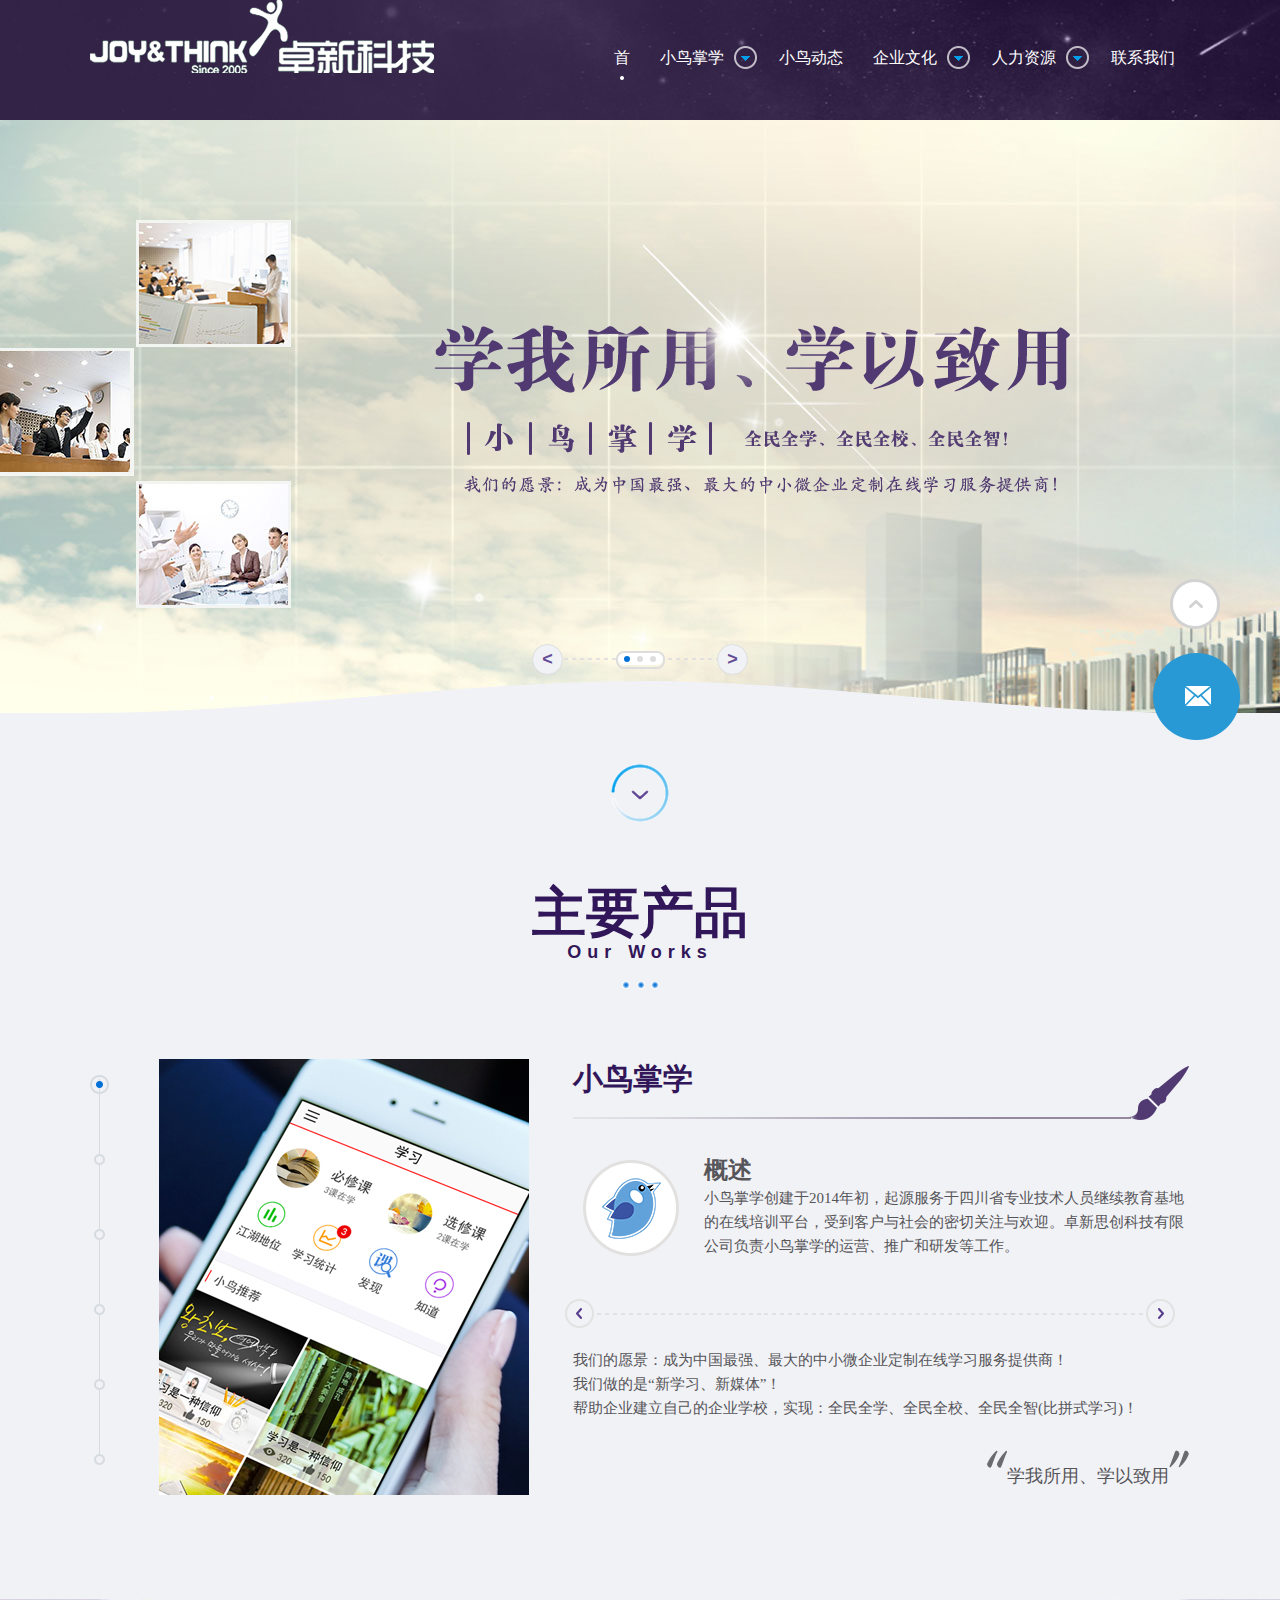
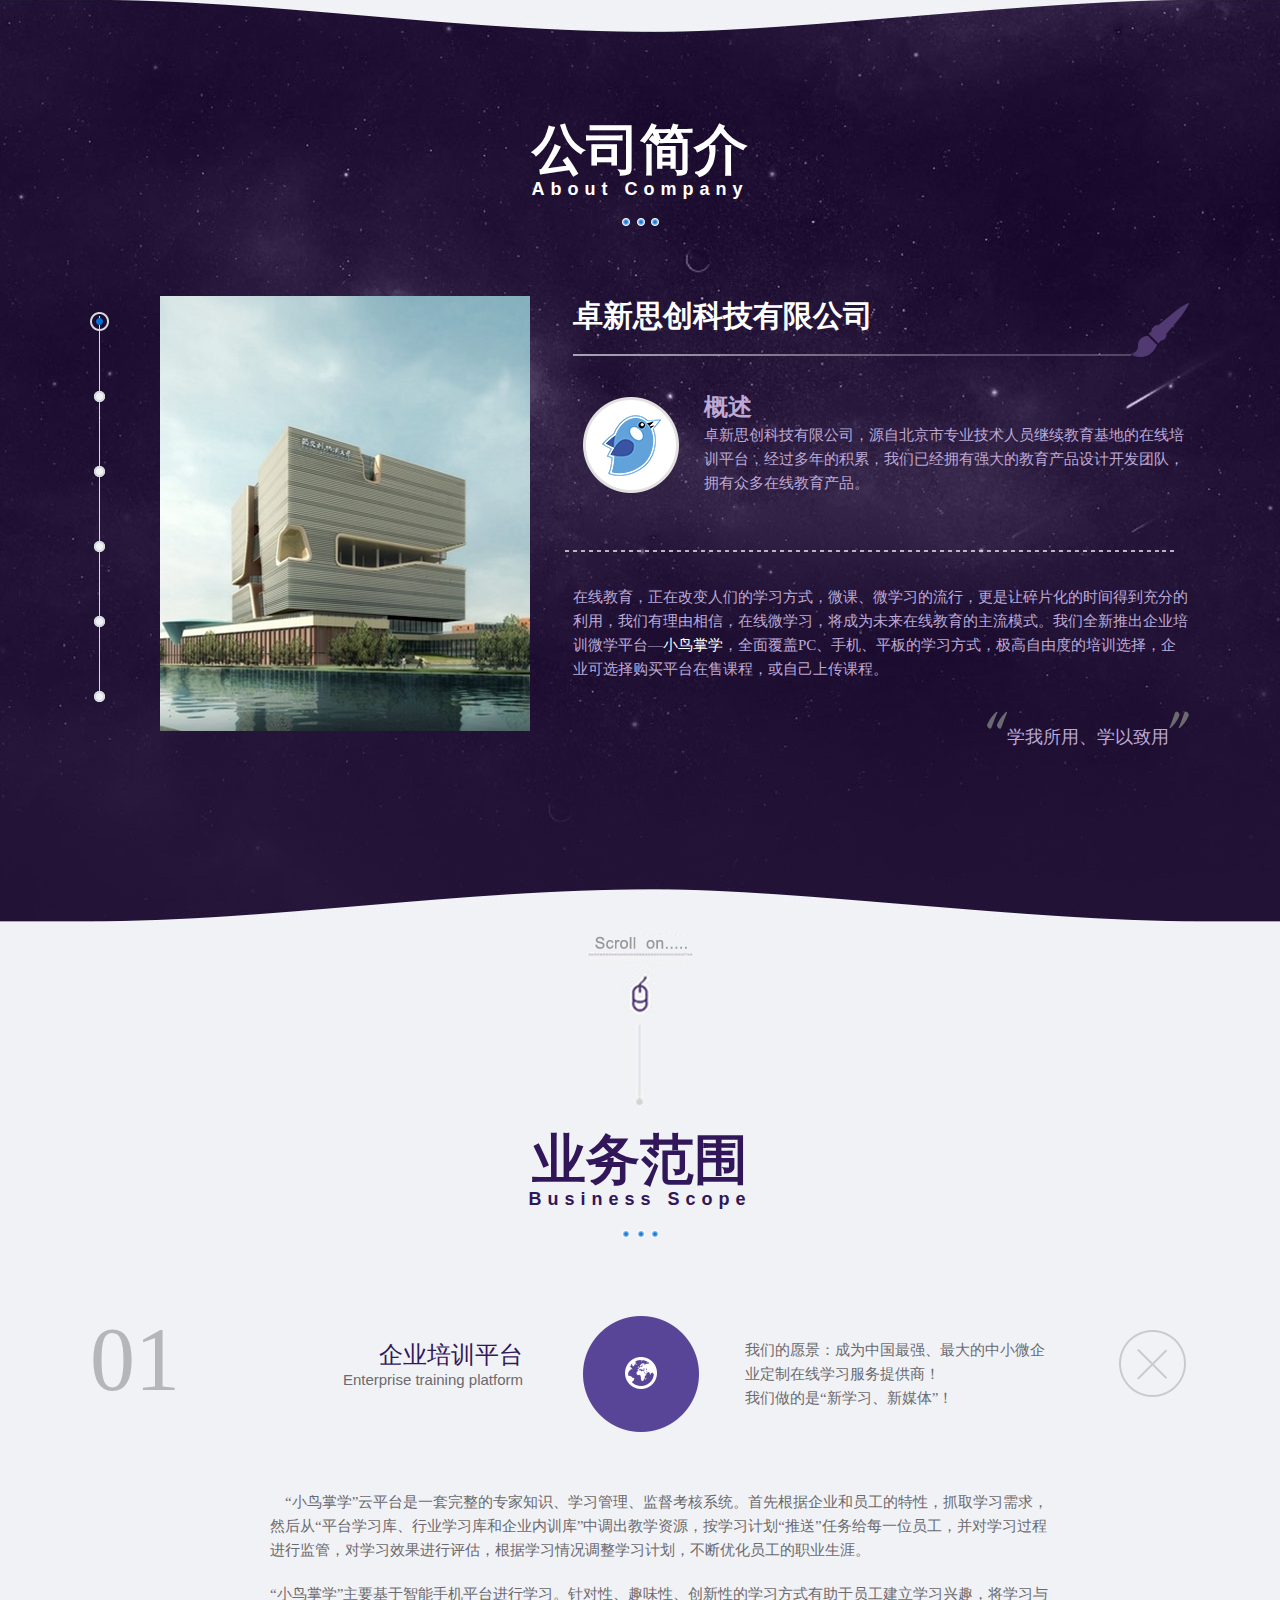
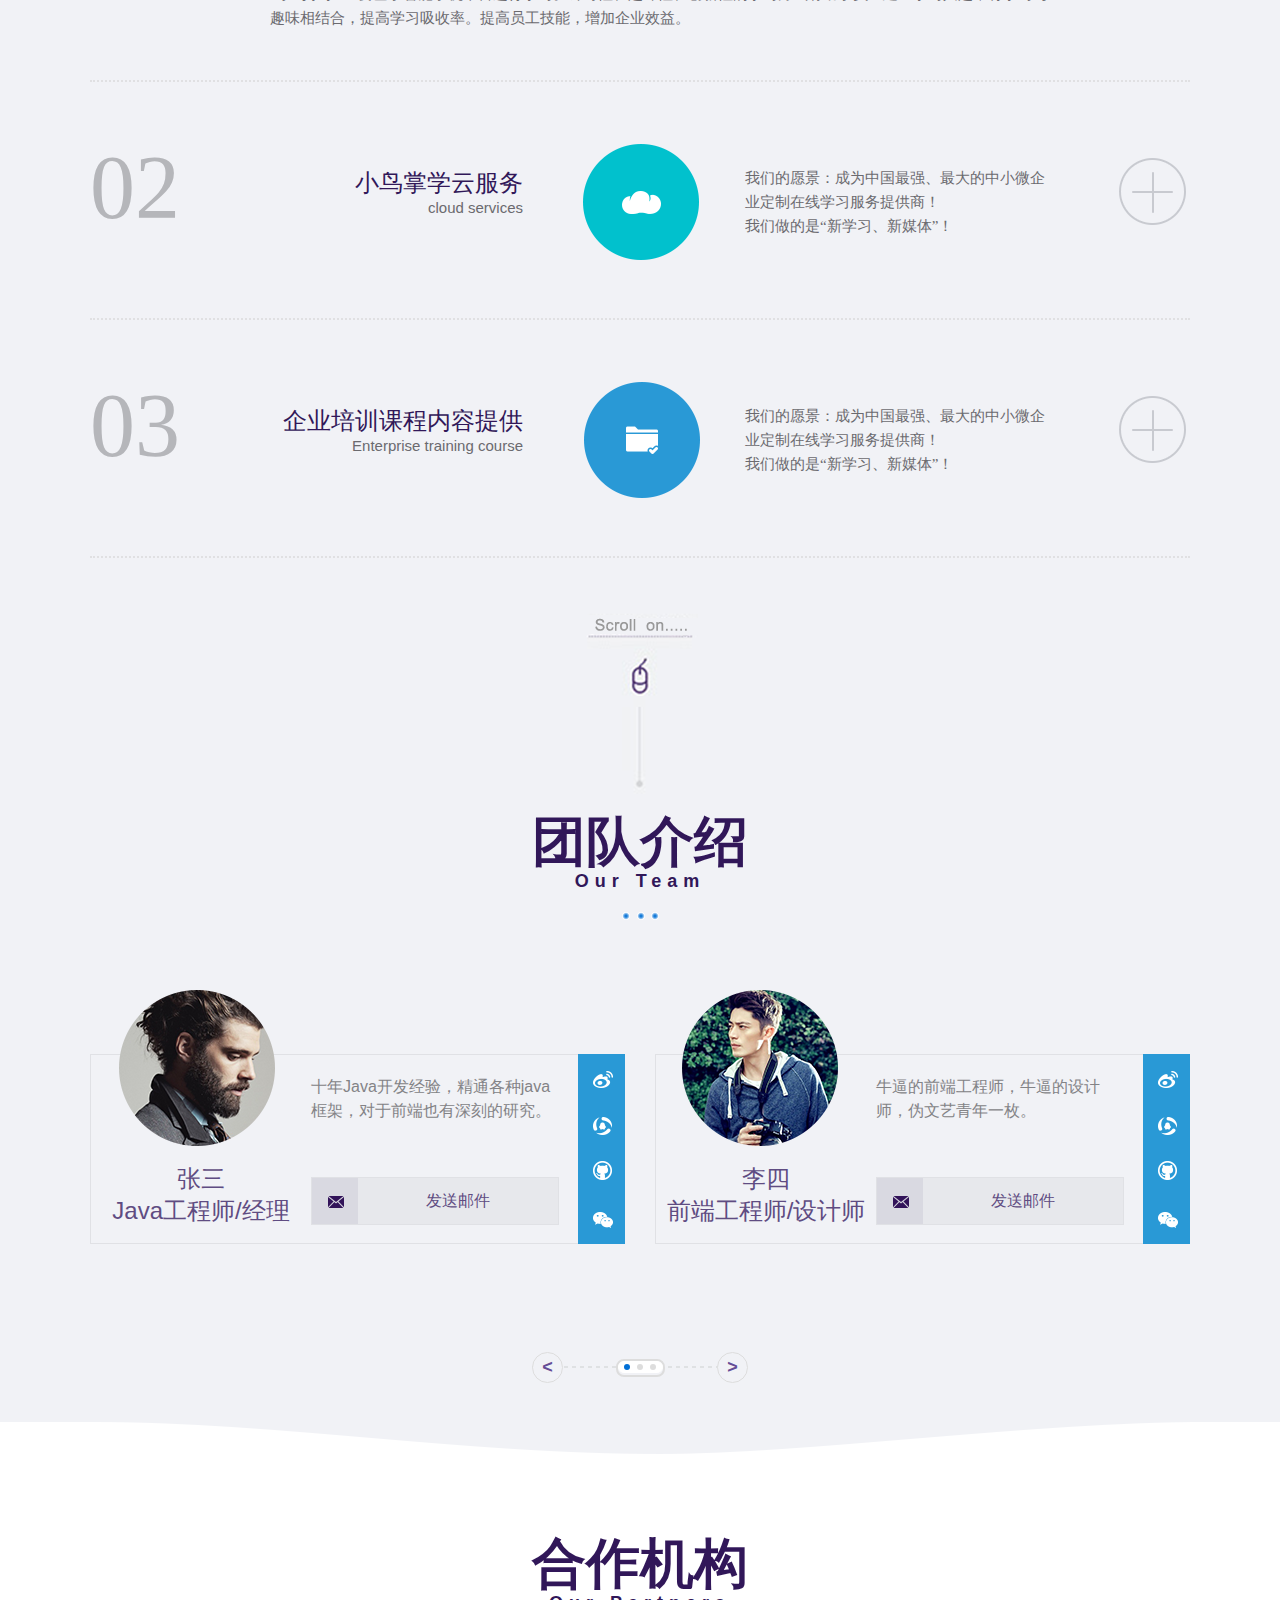
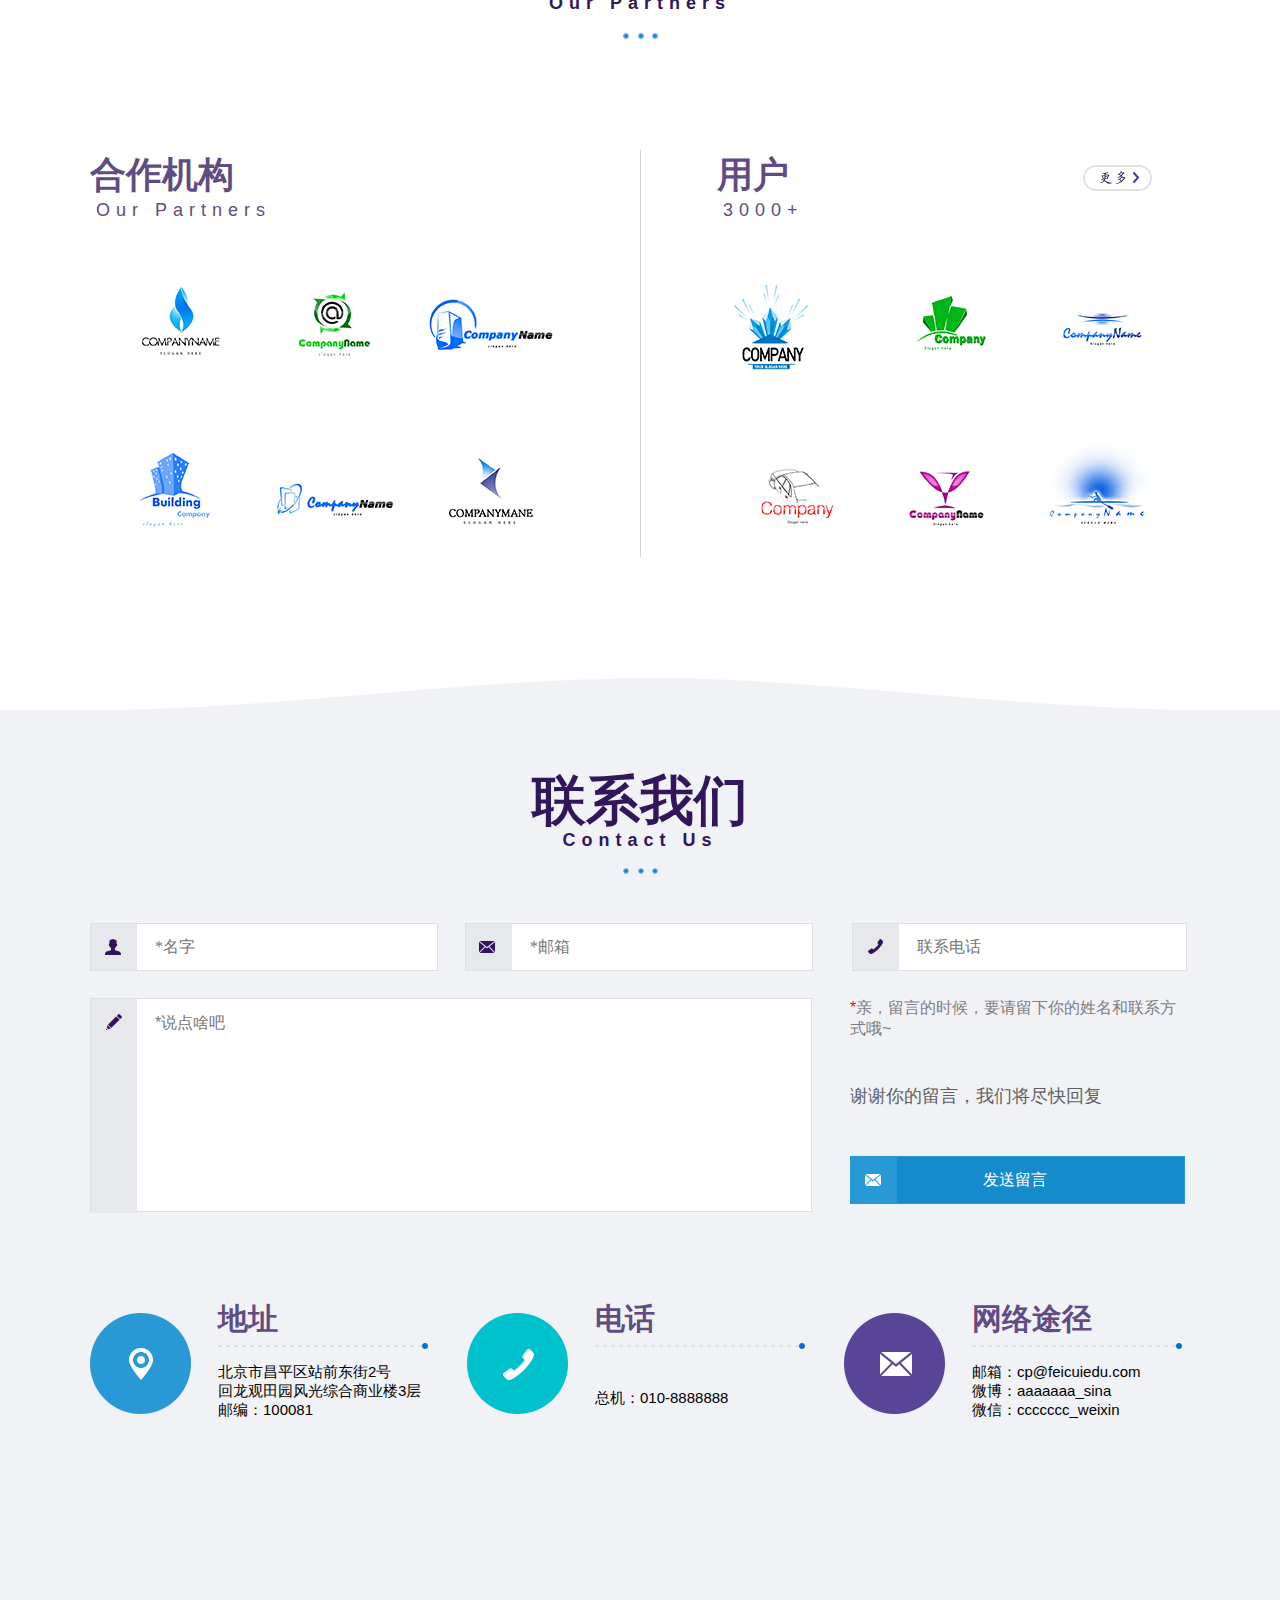
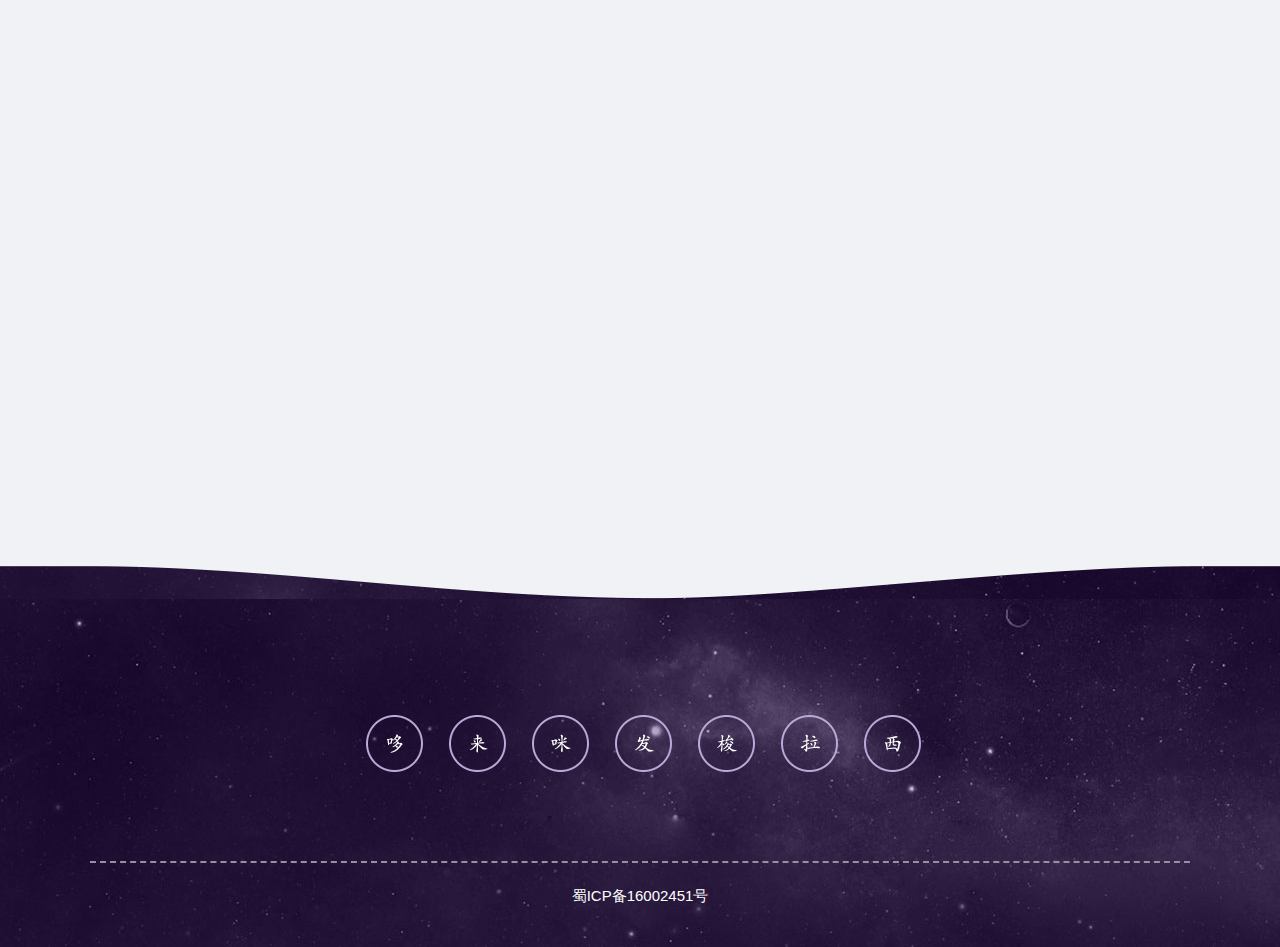
==== commit 3bfa4a1c: "Update index.html" ====
--- a/index.html
+++ b/index.html
@@ -2,7 +2,7 @@
 <html>
 <head lang="en">
     <meta charset="UTF-8">
-    <title>首页</title>
+    <title>index</title>
     <link rel="stylesheet" href="css/index.css"/>
     <link rel="stylesheet" href="css/animate.css"/>
     <link rel="stylesheet" href="css/common.css"/>
@@ -19,7 +19,7 @@
         <div class="header">
             <div class="logo"><img src="images/navlog.png" alt=""/></div>
             <div class="nav">
-             <div class="navItem now"><a onclick="javascript:window.open('index.html');">首页</a></div>
+             <div class="navItem now"><a onclick="javascript:window.open('index.html');">首</a></div>
              <div class="navItem downnav">
                  <a>小鸟掌学<span class="icon"></span></a>
                  <ul>
@@ -691,4 +691,4 @@
     </script>
 
 </body>
-</html>+</html>
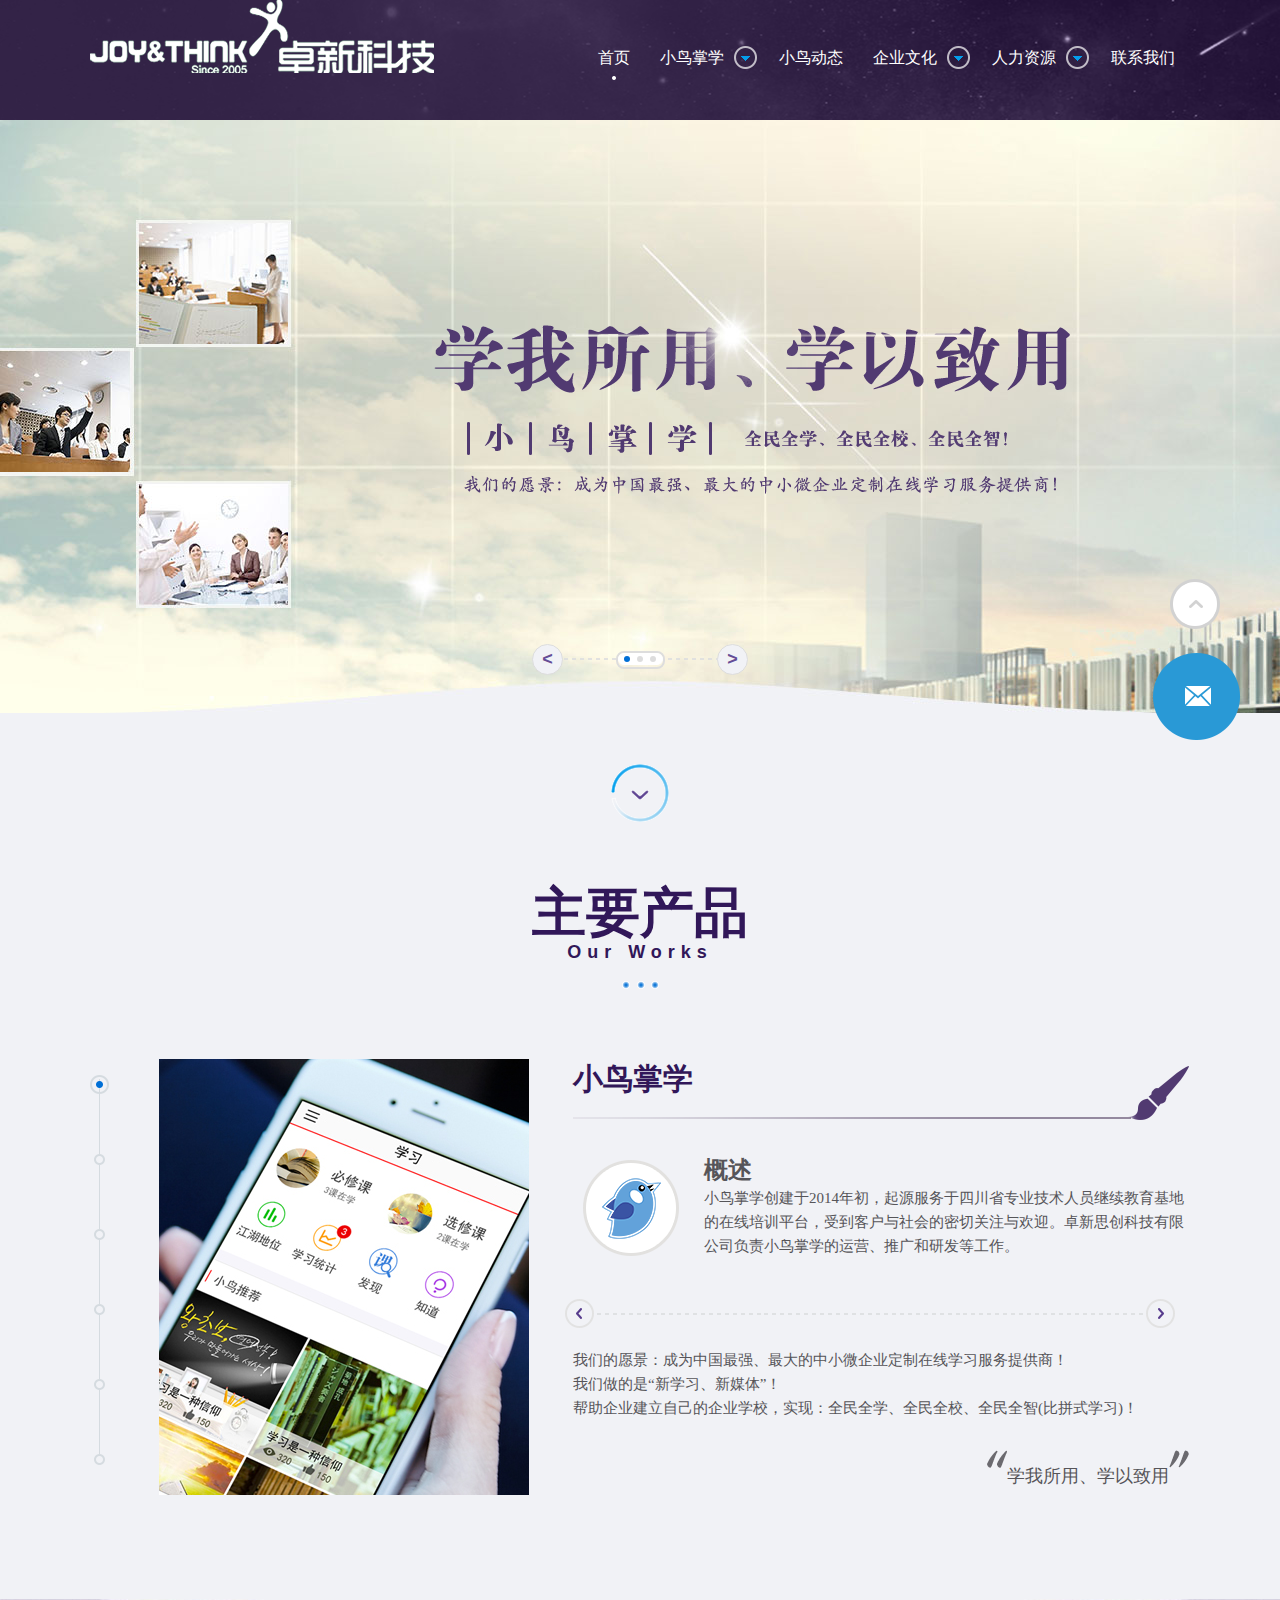
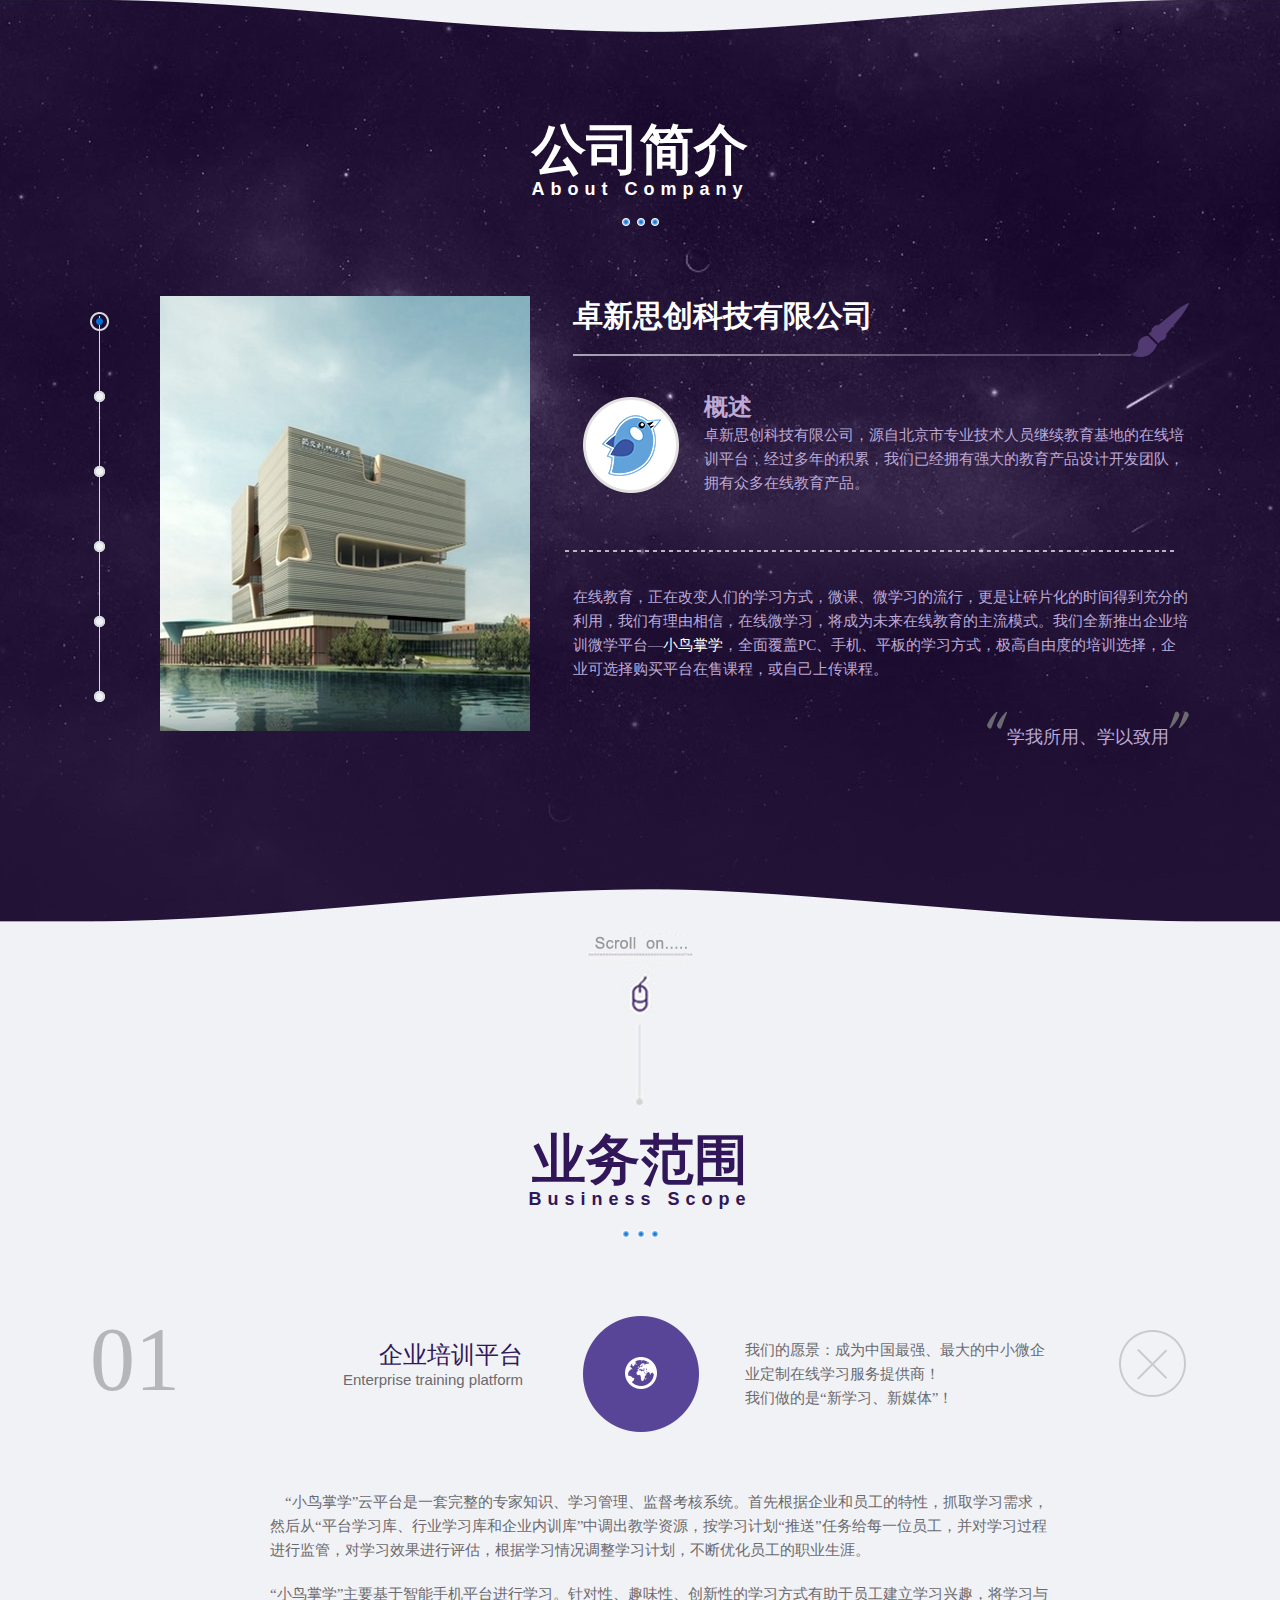
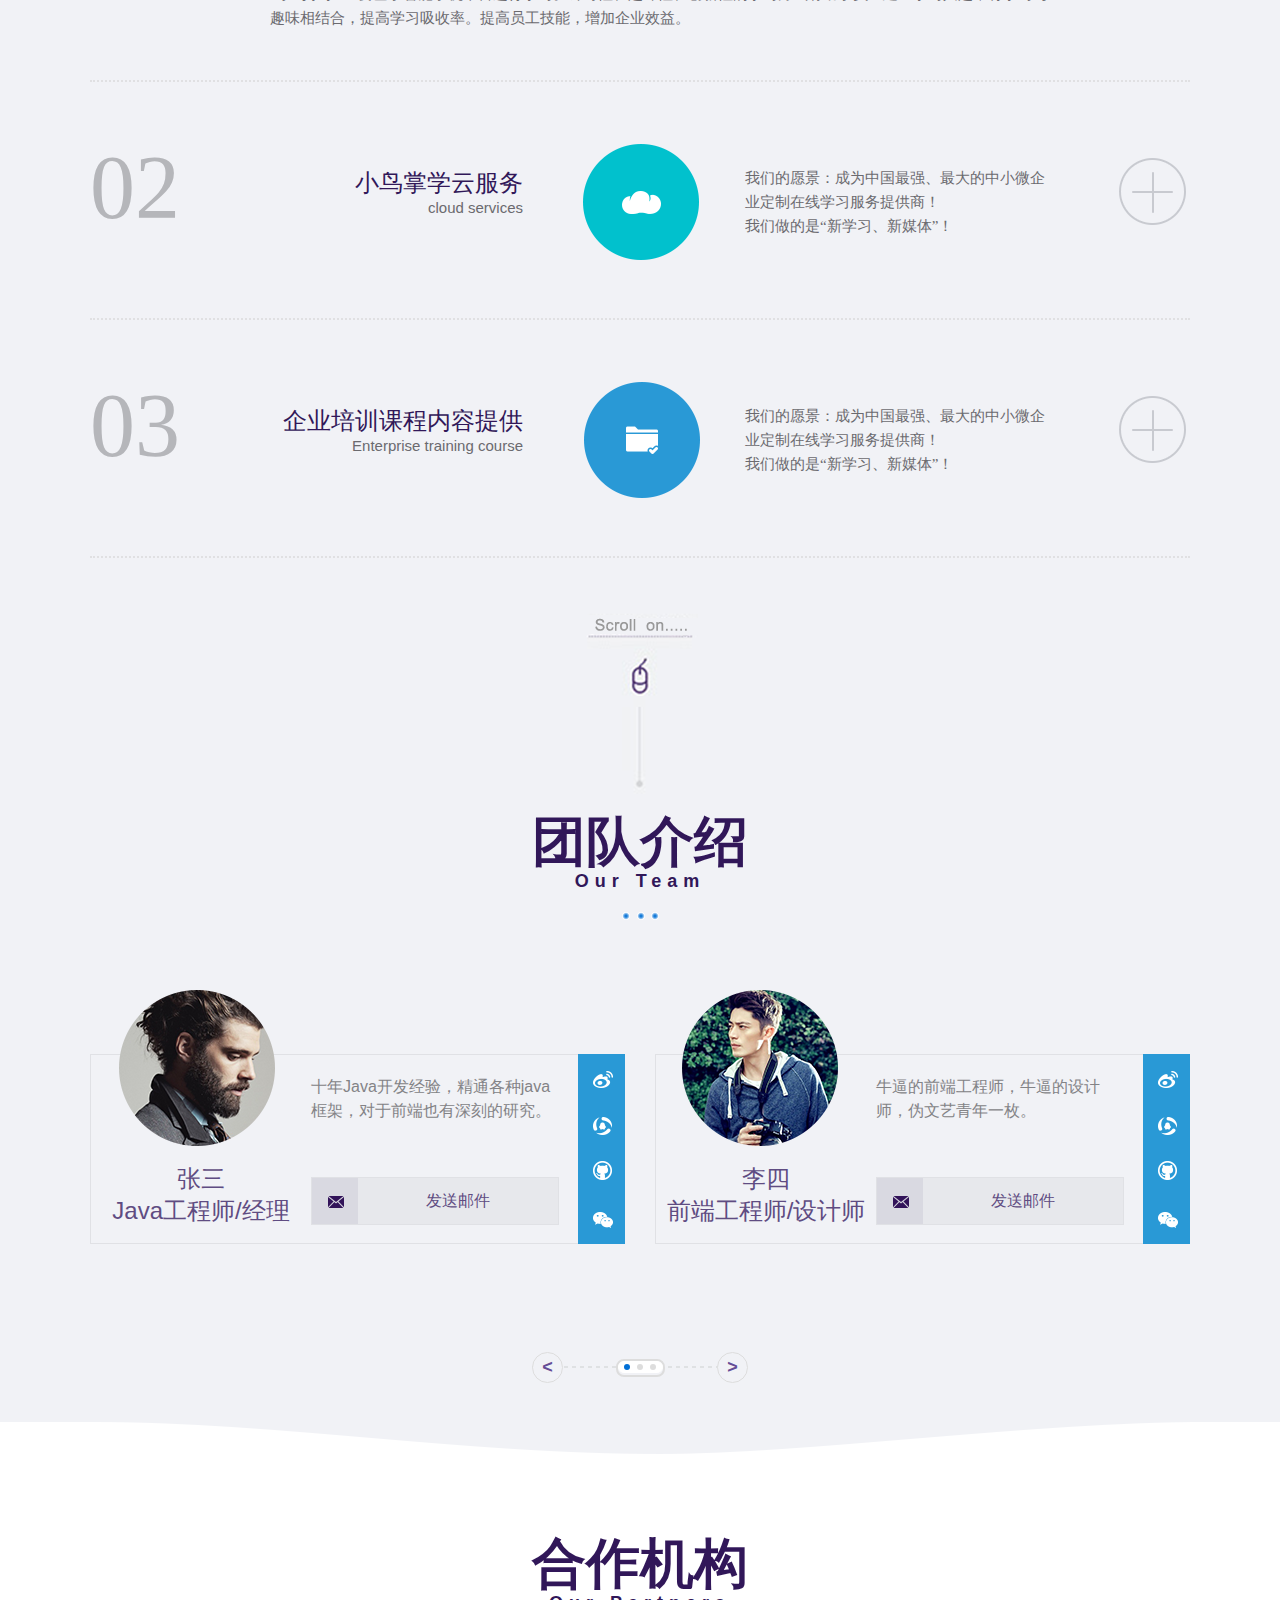
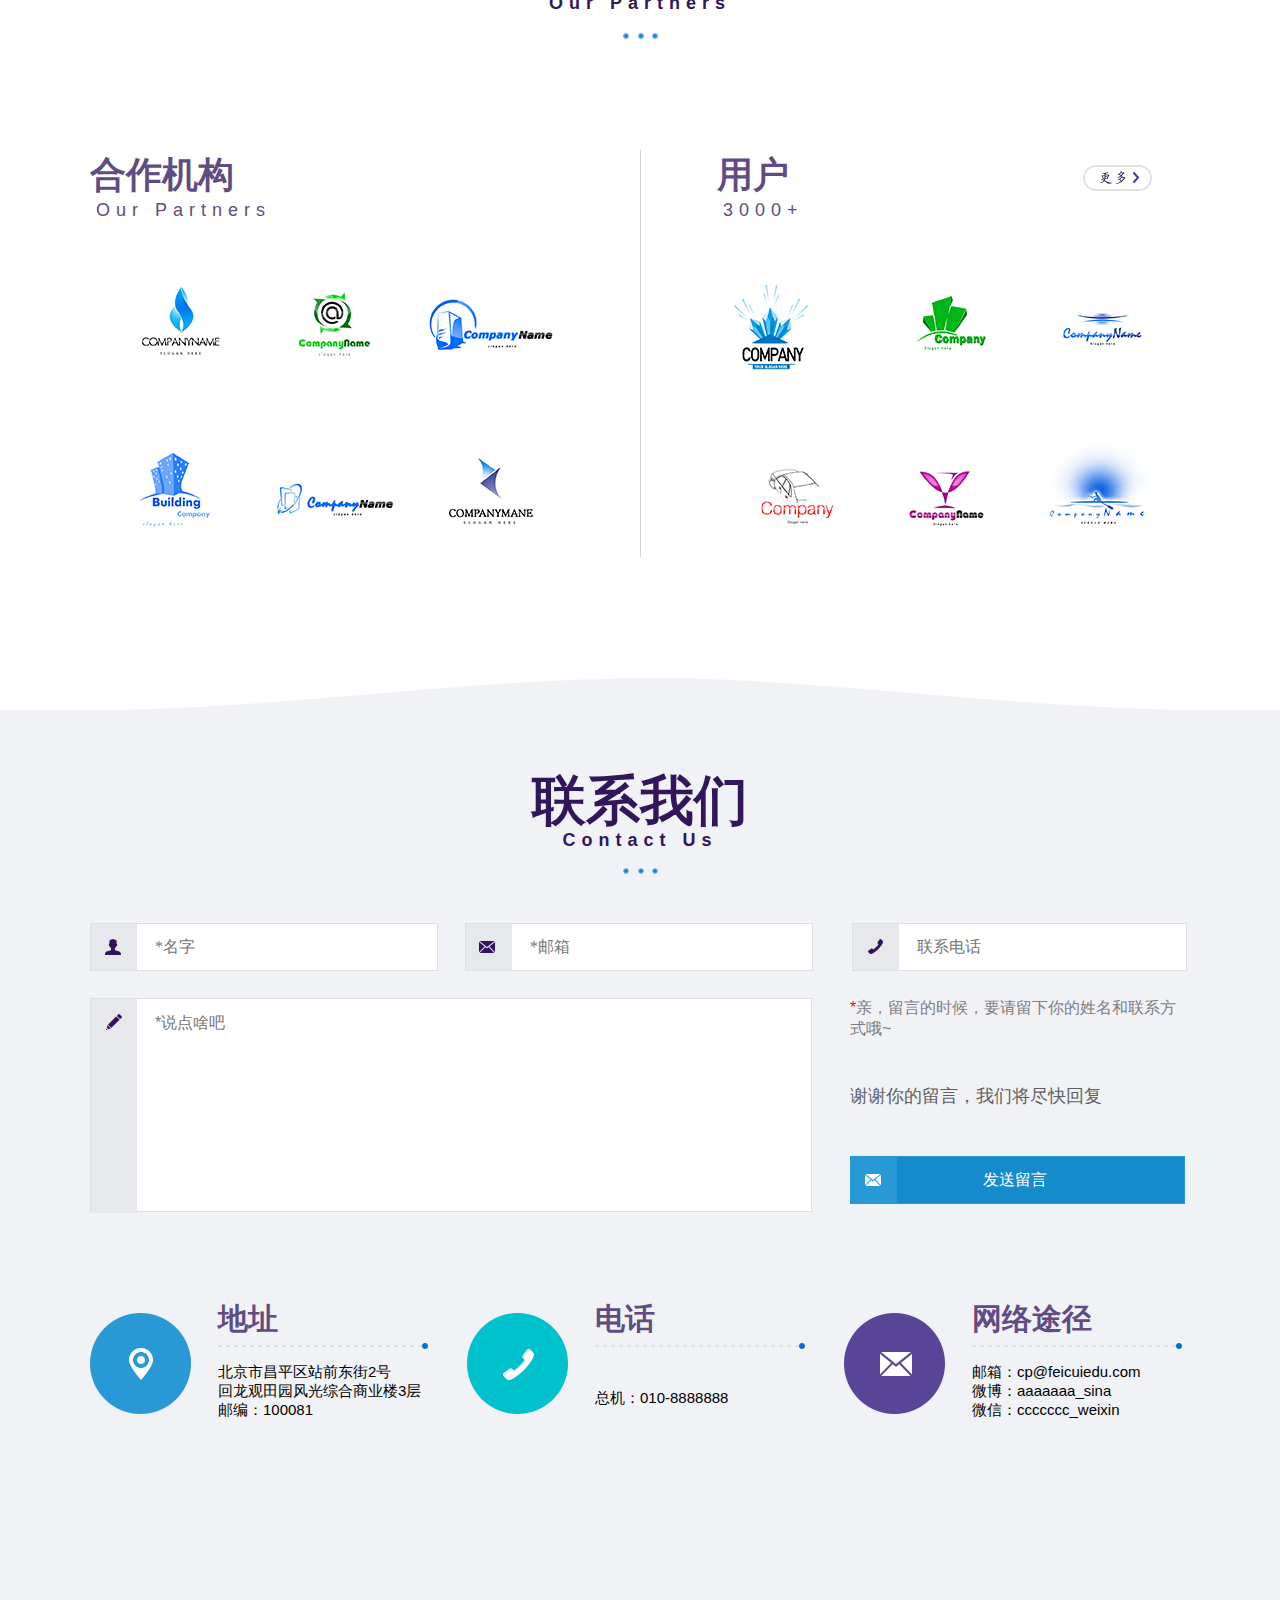
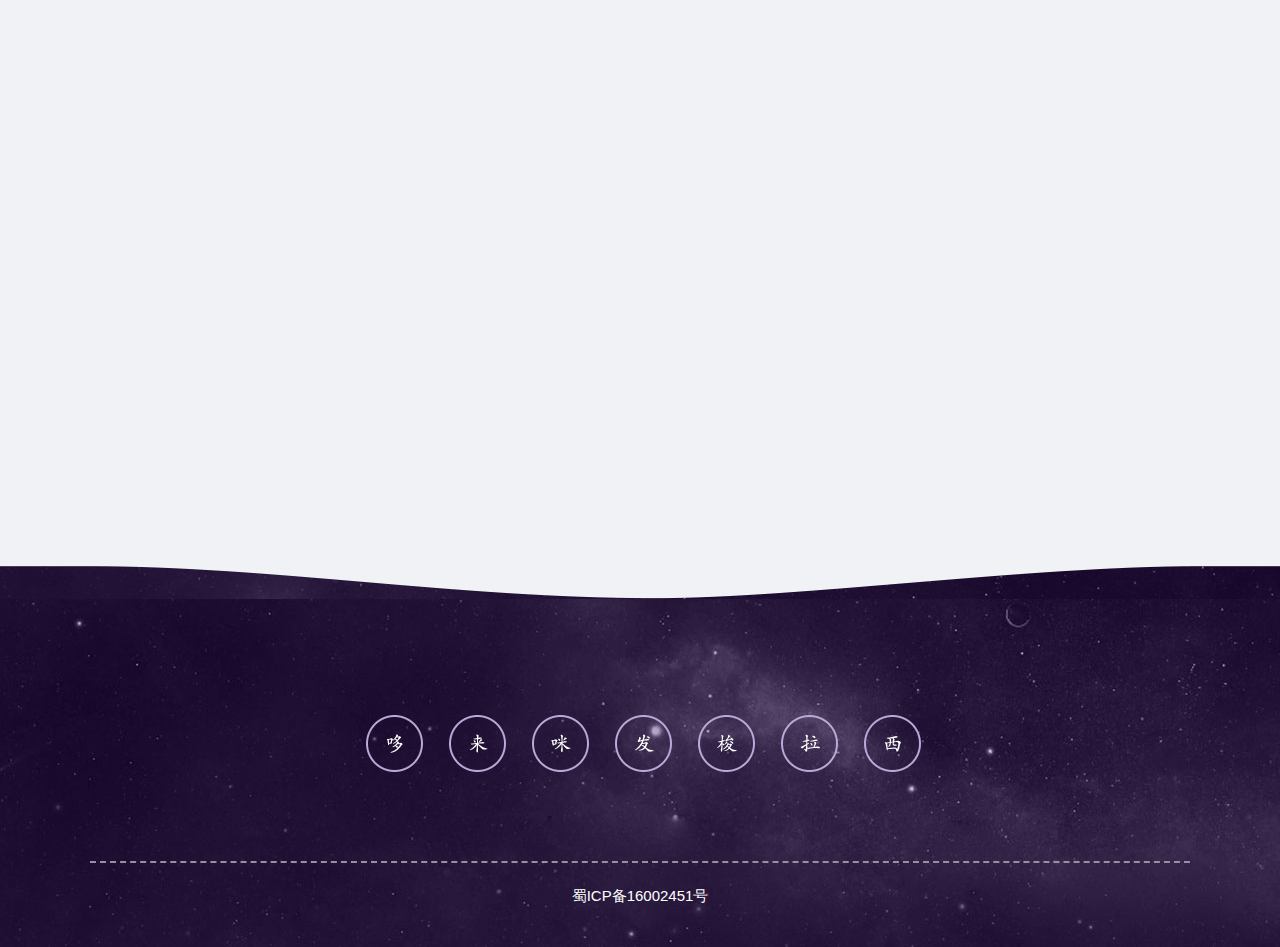
==== commit 811776d9: "Update index.html" ====
--- a/index.html
+++ b/index.html
@@ -19,7 +19,7 @@
         <div class="header">
             <div class="logo"><img src="images/navlog.png" alt=""/></div>
             <div class="nav">
-             <div class="navItem now"><a onclick="javascript:window.open('index.html');">首</a></div>
+             <div class="navItem now"><a onclick="javascript:window.open('index.html');">首页</a></div>
              <div class="navItem downnav">
                  <a>小鸟掌学<span class="icon"></span></a>
                  <ul>
